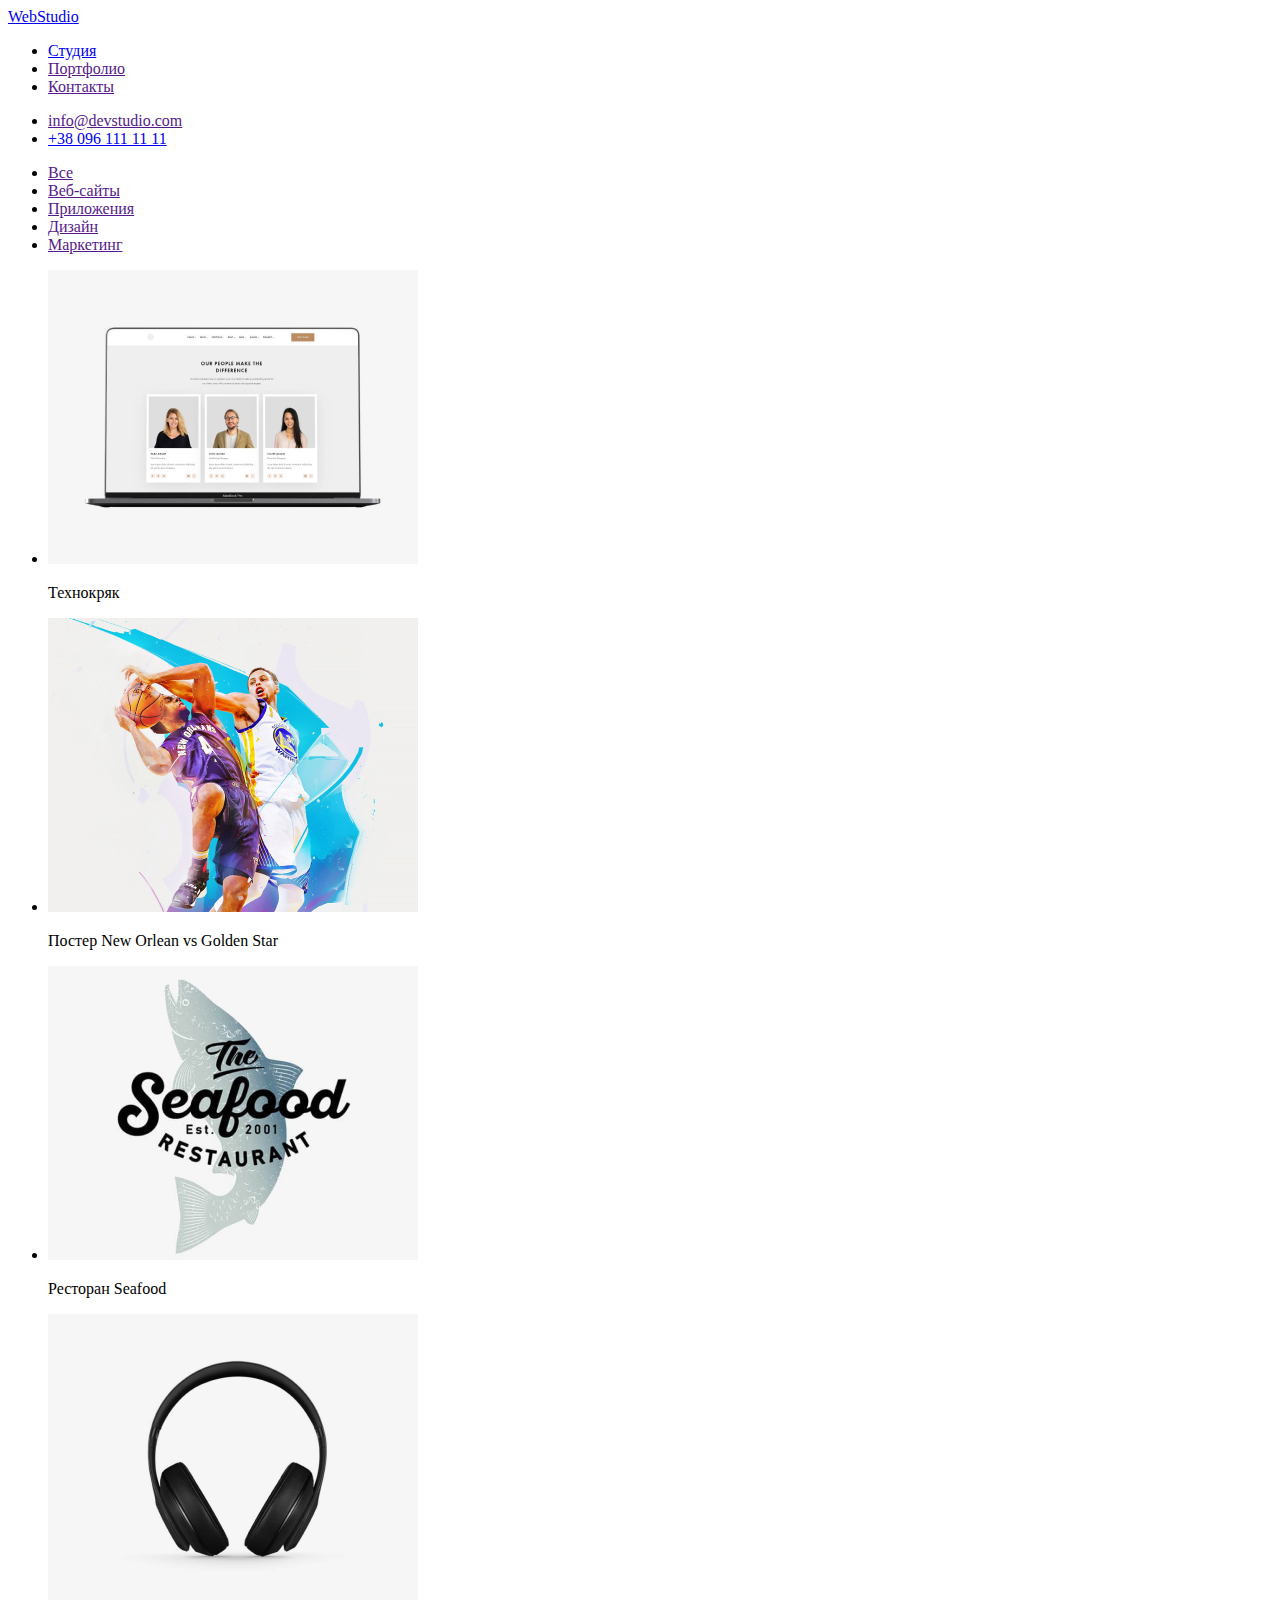
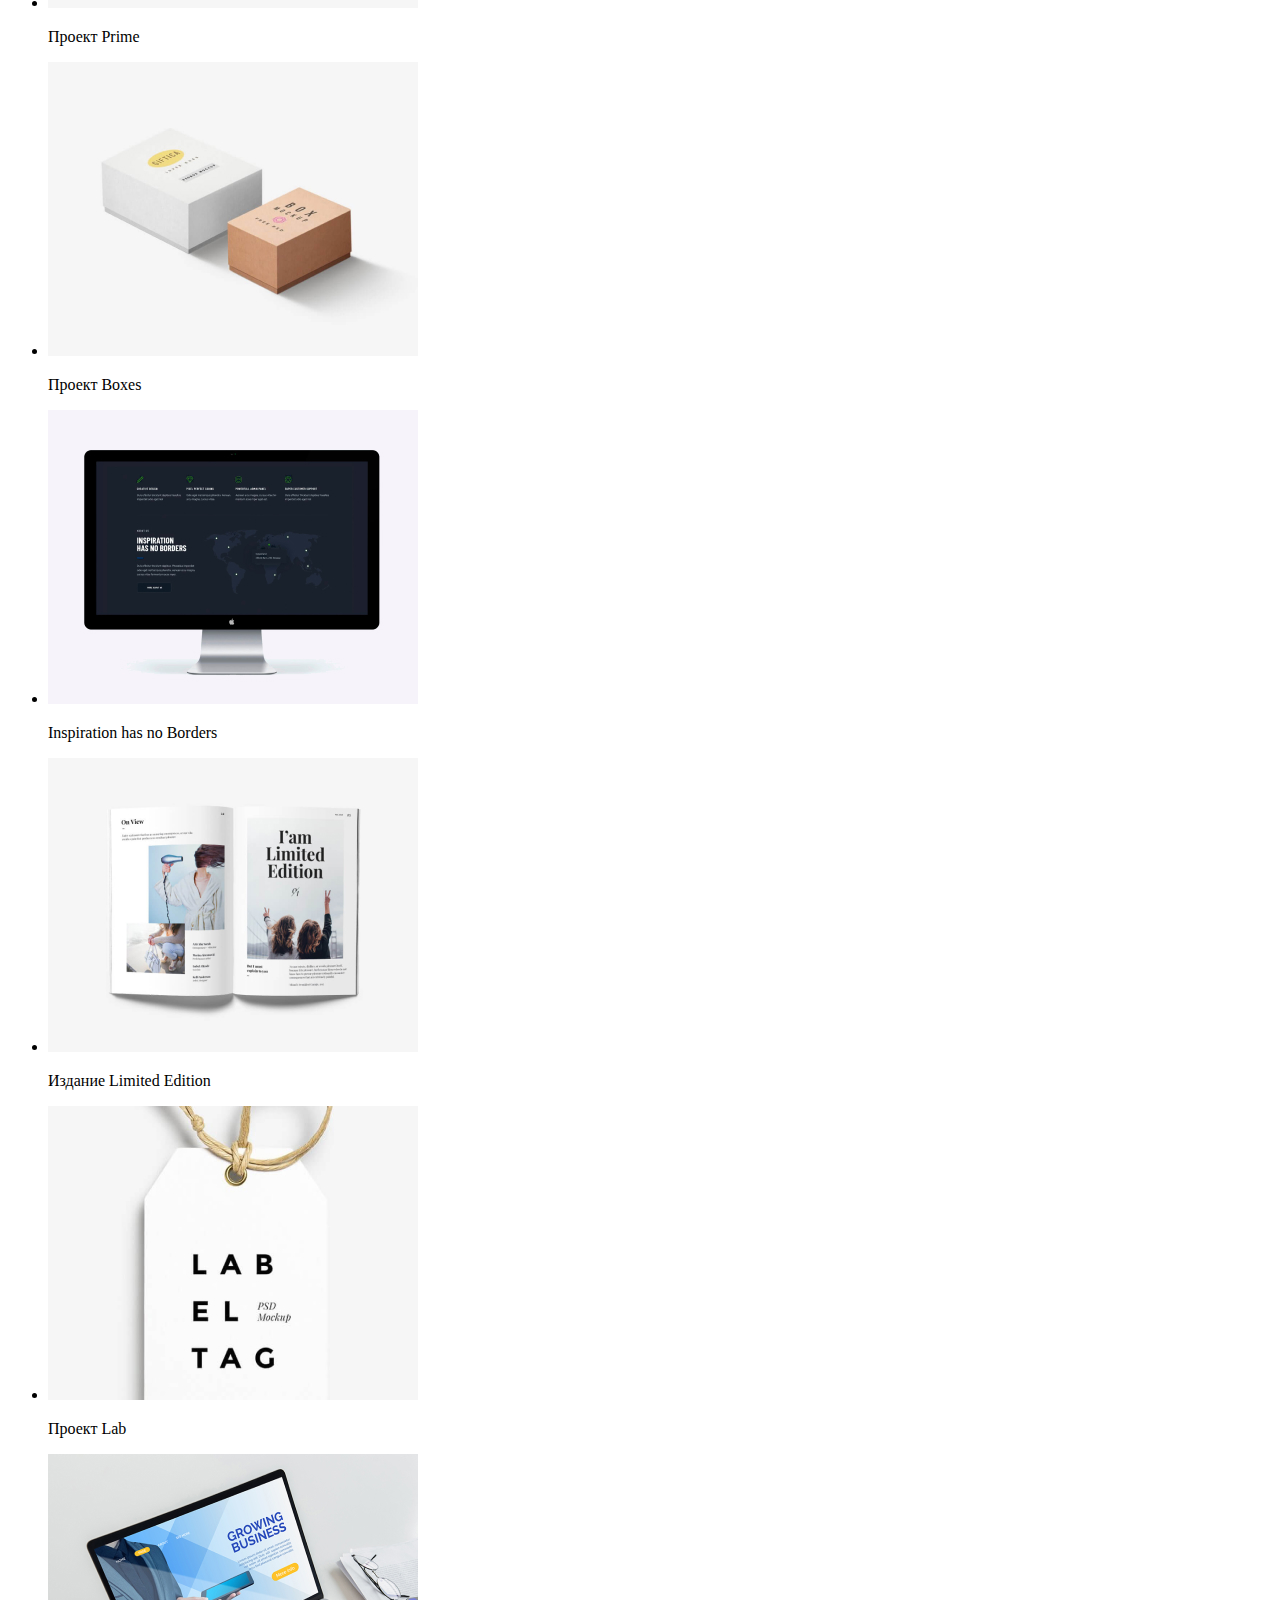
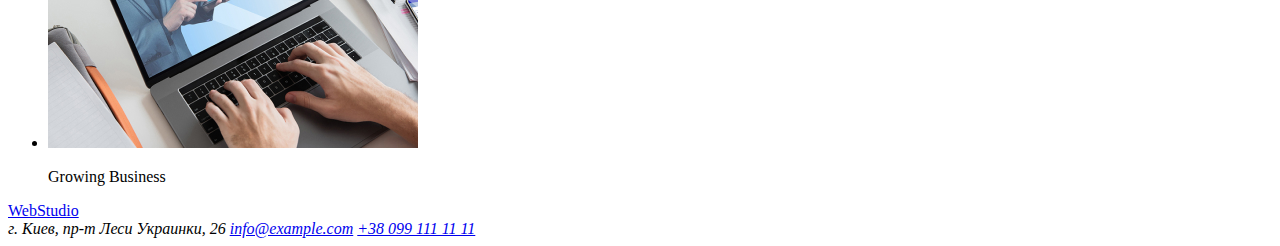
==== portfolio.html @ cbc45841 "1st commit - 2nd hw" ====
<!DOCTYPE html>
<html lang="ru">
  <head>
    <meta charset="UTF-8" />
    <meta name="viewport" content="width=device-width, initial-scale=1.0" />
    <title>Portfolio</title>
    <link rel="stylesheet" href="./css/style.css" />
  </head>
  <body>
    <header>
      <nav>
        <!-- Nav -->
        <a href="/">WebStudio</a>

        <ul>
          <li><a href="./index.html">Студия</a></li>
          <li><a href="">Портфолио</a></li>
          <li><a href="">Контакты</a></li>
        </ul>
      </nav>

      <ul>
        <li>
          <a href="">info@devstudio.com</a>
        </li>
        <li>
          <a href="tel:+38-096-111-11-11">+38 096 111 11 11</a>
        </li>
      </ul>
    </header>

    <!-- Main -->
    <main>
      <ul>
        <li><a href="">Все</a></li>
        <li><a href="">Веб-сайты</a></li>
        <li><a href="">Приложения</a></li>
        <li><a href="">Дизайн</a></li>
        <li><a href="">Маркетинг</a></li>
      </ul>
      <ul>
        <li>
          <img src="./img/Technokryak.jpg" alt="Технокряк" />
          <p>Технокряк</p>
        </li>
        <li>
          <img
            src="./img/NewOrlean.jpg"
            alt=" Постер New Orlean vs Golden Star "
          />
          <p>Постер New Orlean vs Golden Star</p>
        </li>
        <li>
          <img src="./img/Seafood.jpg" alt="Ресторан Seafood" />
          <p>Ресторан Seafood</p>
        </li>
        <li>
          <img src="./img/Prime.jpg" alt="Проект Prime" />
          <p>Проект Prime</p>
        </li>
        <li>
          <img src="./img/Boxes.jpg" alt="Проект Boxes" />
          <p>Проект Boxes</p>
        </li>
        <li>
          <img src="./img/Inspiration.jpg" alt="Inspiration has no Borders" />
          <p>Inspiration has no Borders</p>
        </li>
        <li>
          <img src="./img/LimitedEdition.jpg" alt="Издание Limited Edition" />
          <p>Издание Limited Edition</p>
        </li>
        <li>
          <img src="./img/Lab.jpg" alt="Lab" />
          <p>Проект Lab</p>
        </li>
        <li>
          <img src=".//img/GrowingBusiness.jpg" alt="Growing Business" />
          <p>Growing Business</p>
        </li>
      </ul>
    </main>
    <!-- Footer -->
    <footer>
      <a href="/">WebStudio</a>
      <address>
        г. Киев, пр-т Леси Украинки, 26
        <a href="mailto:info@example.com">info@example.com</a>
        <a href="tel:+38-099-111-11-11">+38 099 111 11 11</a>
      </address>
    </footer>
  </body>
</html>
---- css/style.css ----
body {
  background-color: white;
}
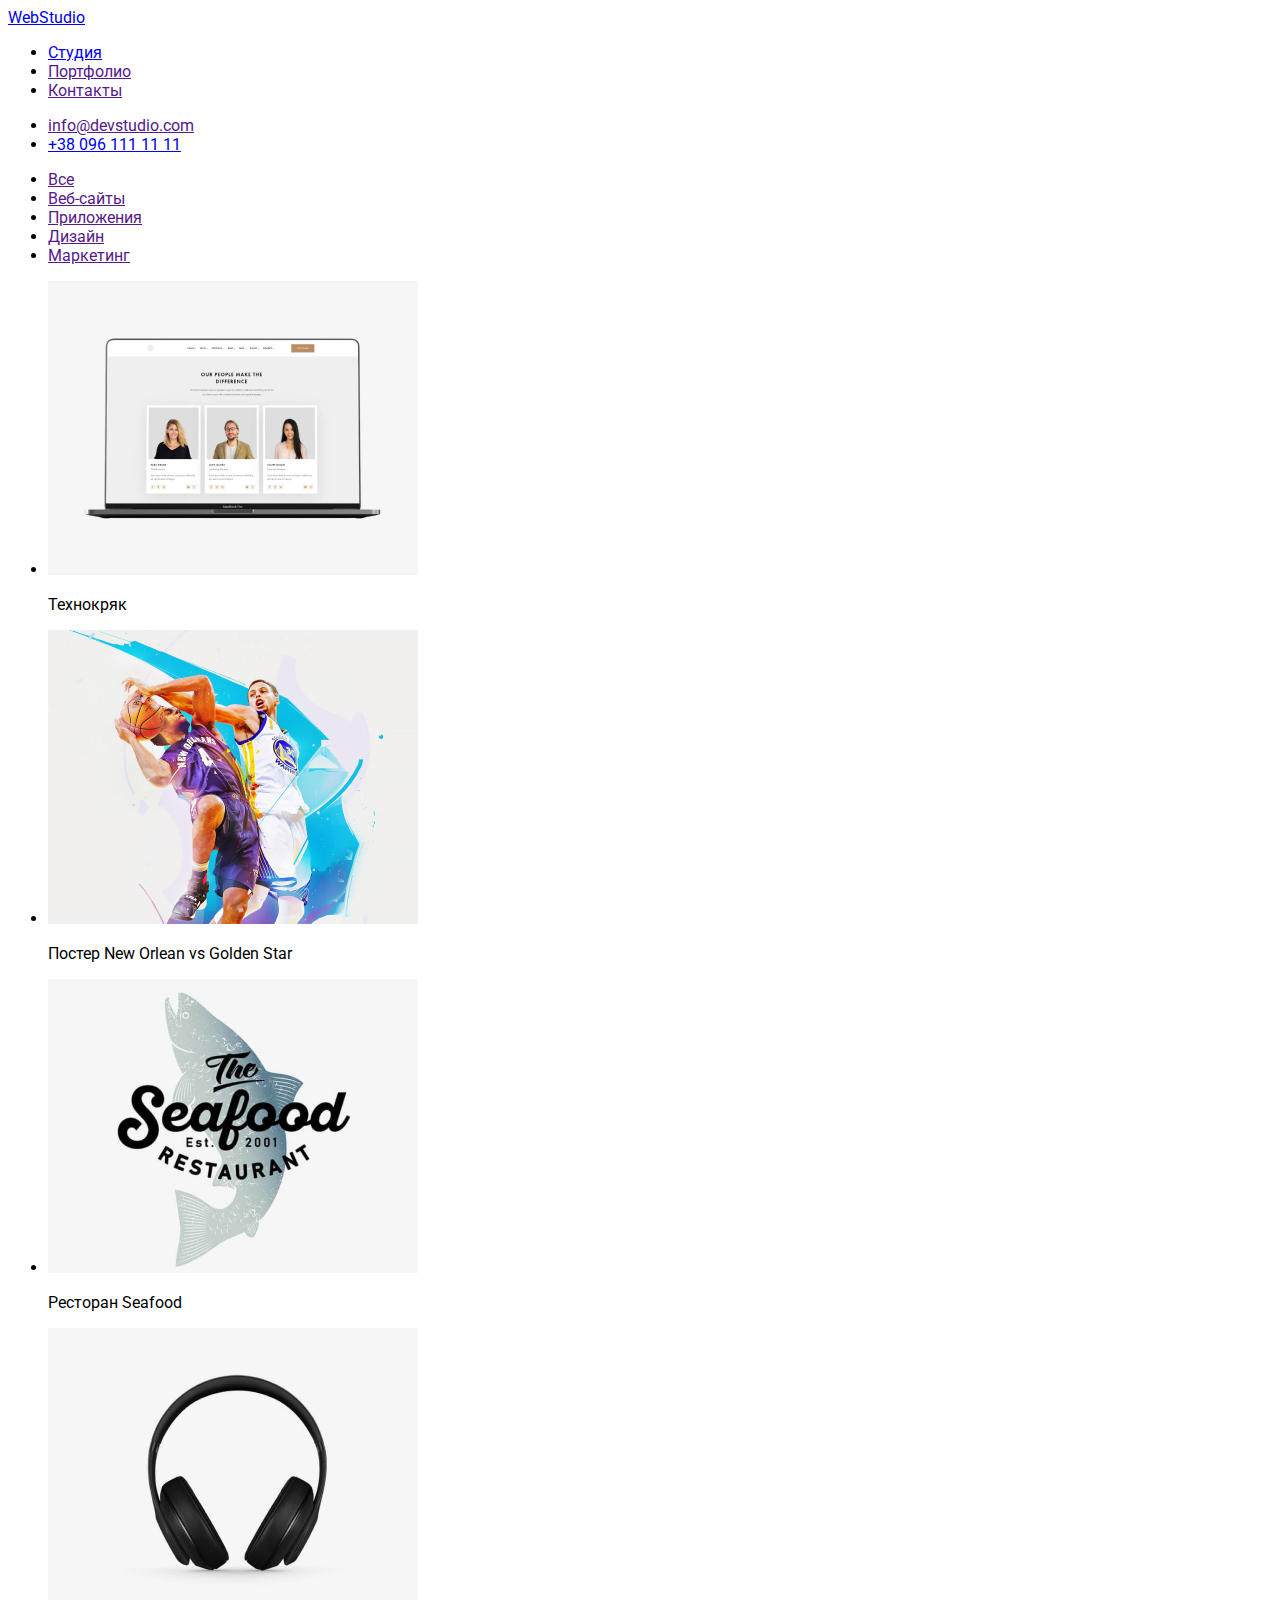
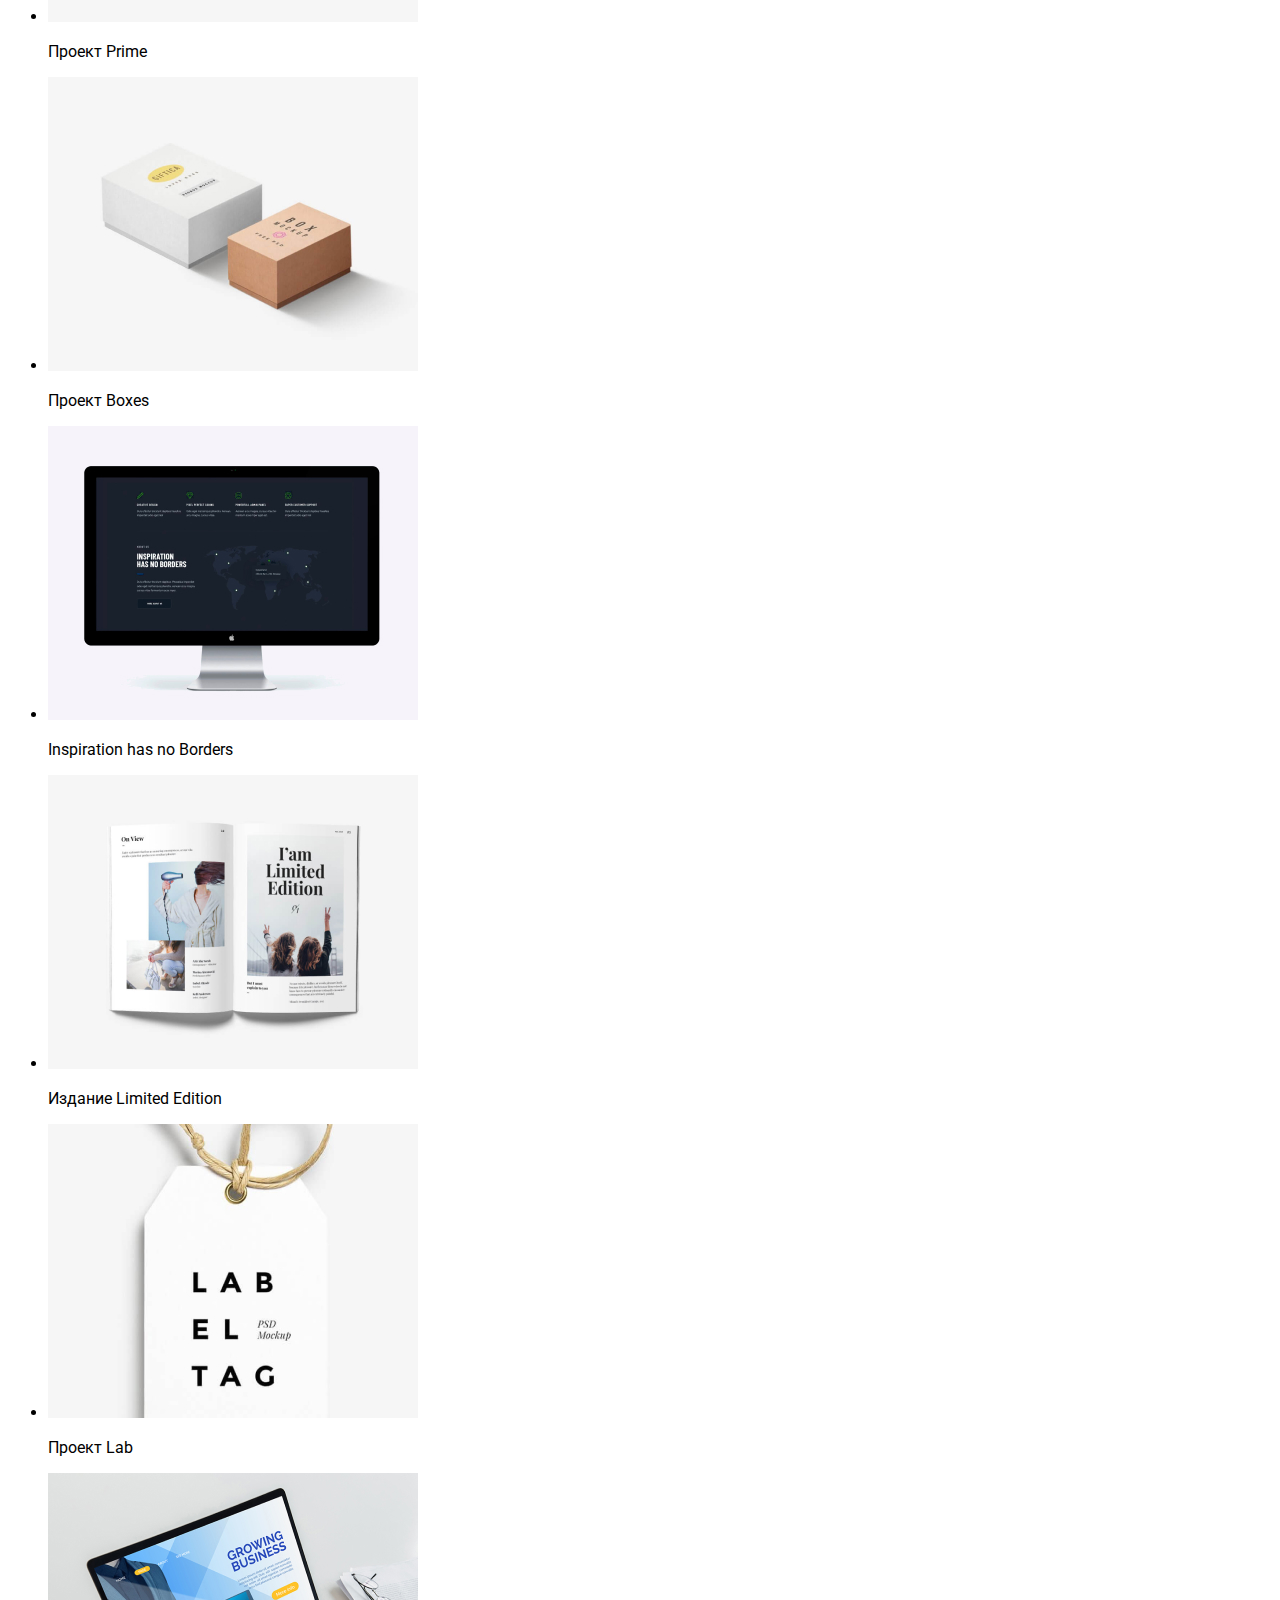
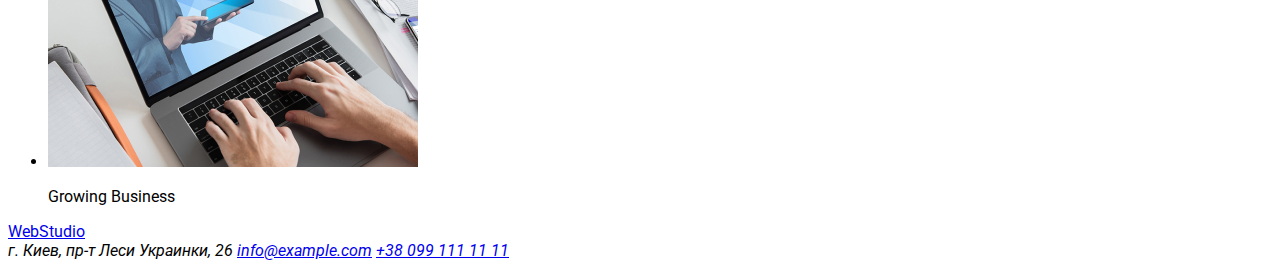
==== commit 5b12c51e: "добавил стили в index.html" ====
--- a/portfolio.html
+++ b/portfolio.html
@@ -5,6 +5,11 @@
     <meta name="viewport" content="width=device-width, initial-scale=1.0" />
     <title>Portfolio</title>
     <link rel="stylesheet" href="./css/style.css" />
+    <link
+      <link
+      href="https://fonts.googleapis.com/css2?family=Raleway:ital,wght@0,400;0,900;1,400&family=Roboto:ital,wght@0,400;0,900;1,900&display=swap"
+      rel="stylesheet"
+    />
   </head>
   <body>
     <header>
--- a/css/style.css
+++ b/css/style.css
@@ -1,3 +1,28 @@
 body {
-  background-color: white;
+  font-family: "Roboto", sans-serif;
 }
+.logo {
+  font-family: Raleway;
+  font-style: normal;
+  font-weight: bold;
+  color: black;
+}
+.logoblue {
+  color: blue;
+}
+h1 {
+  color: white;
+}
+.header {
+  font-weight: 500;
+  line-height: 1;
+  letter-spacing: 0, 02em;
+}
+.list_navigation {
+  display: block;
+  margin-block-start: 1em;
+  margin-block-end: 1em;
+  margin-inline-start: 0px;
+  margin-inline-end: 0px;
+  padding-inline-start: 40px;
+}
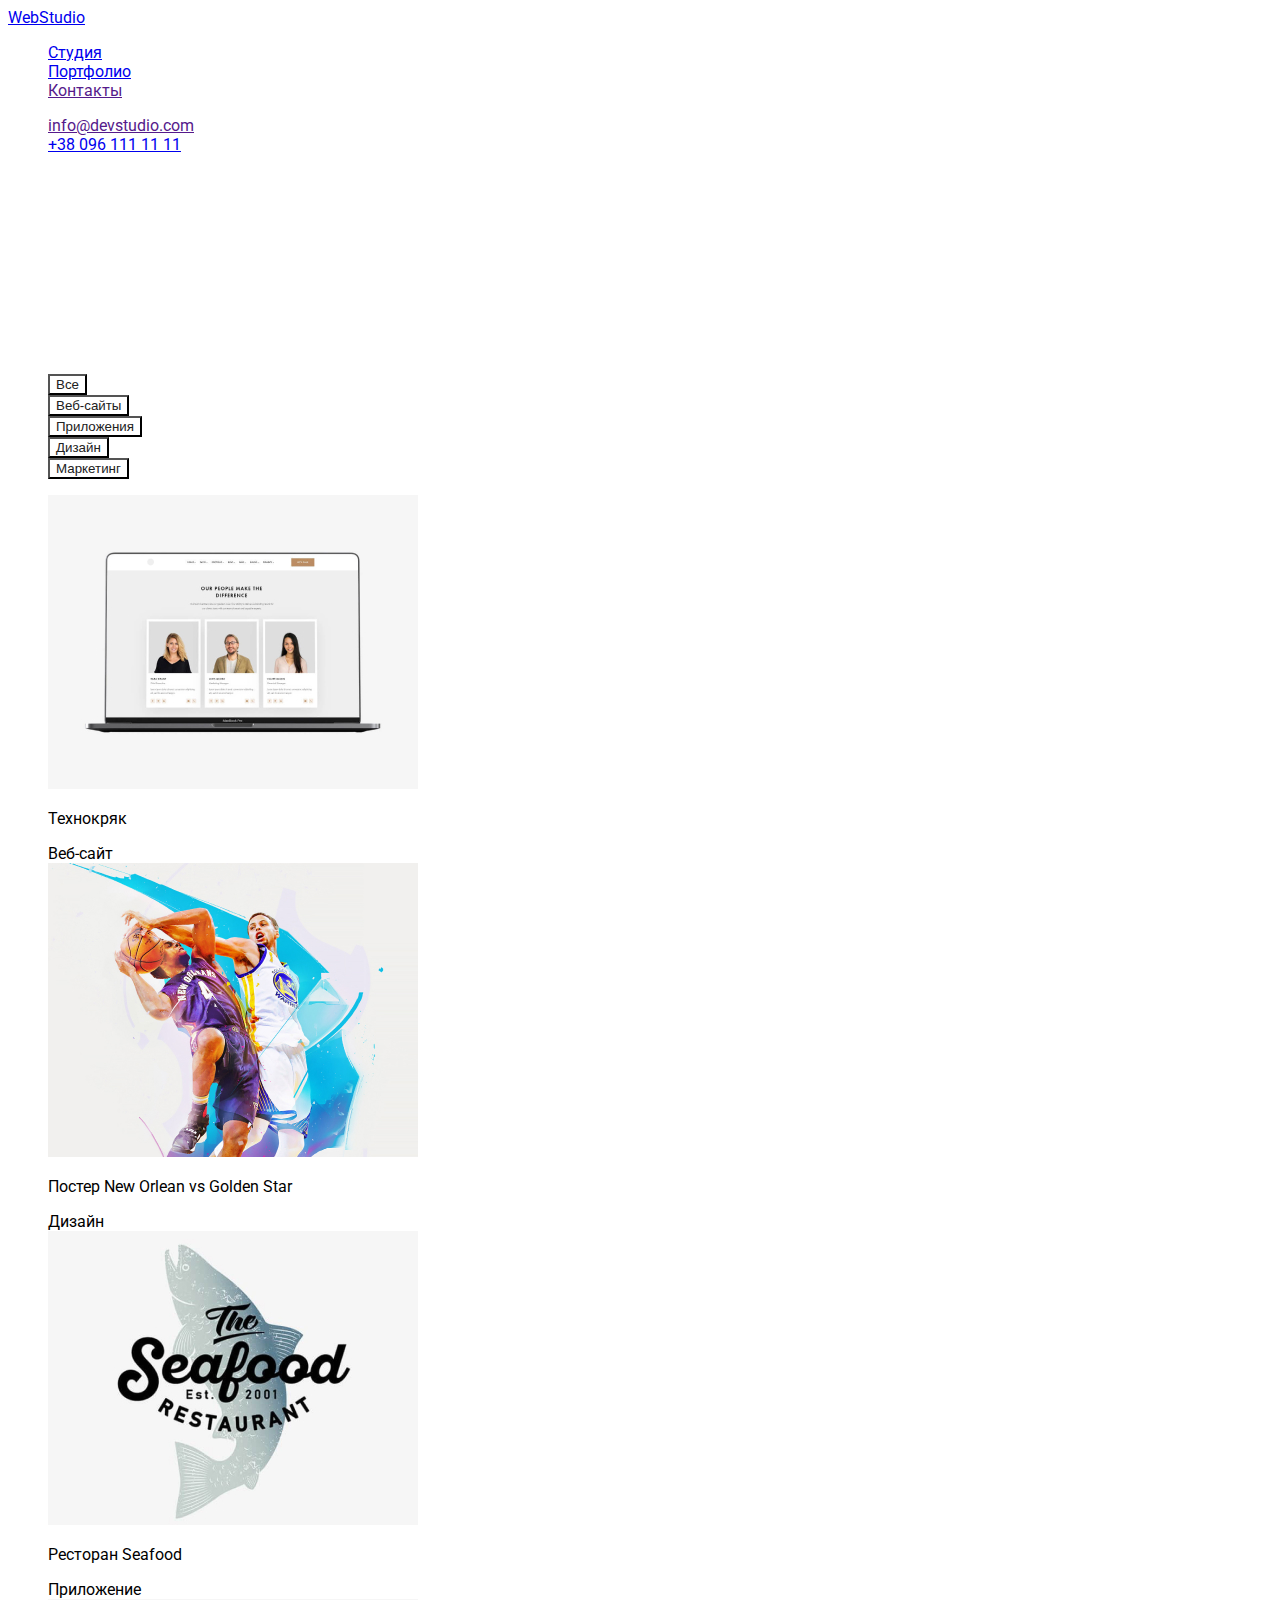
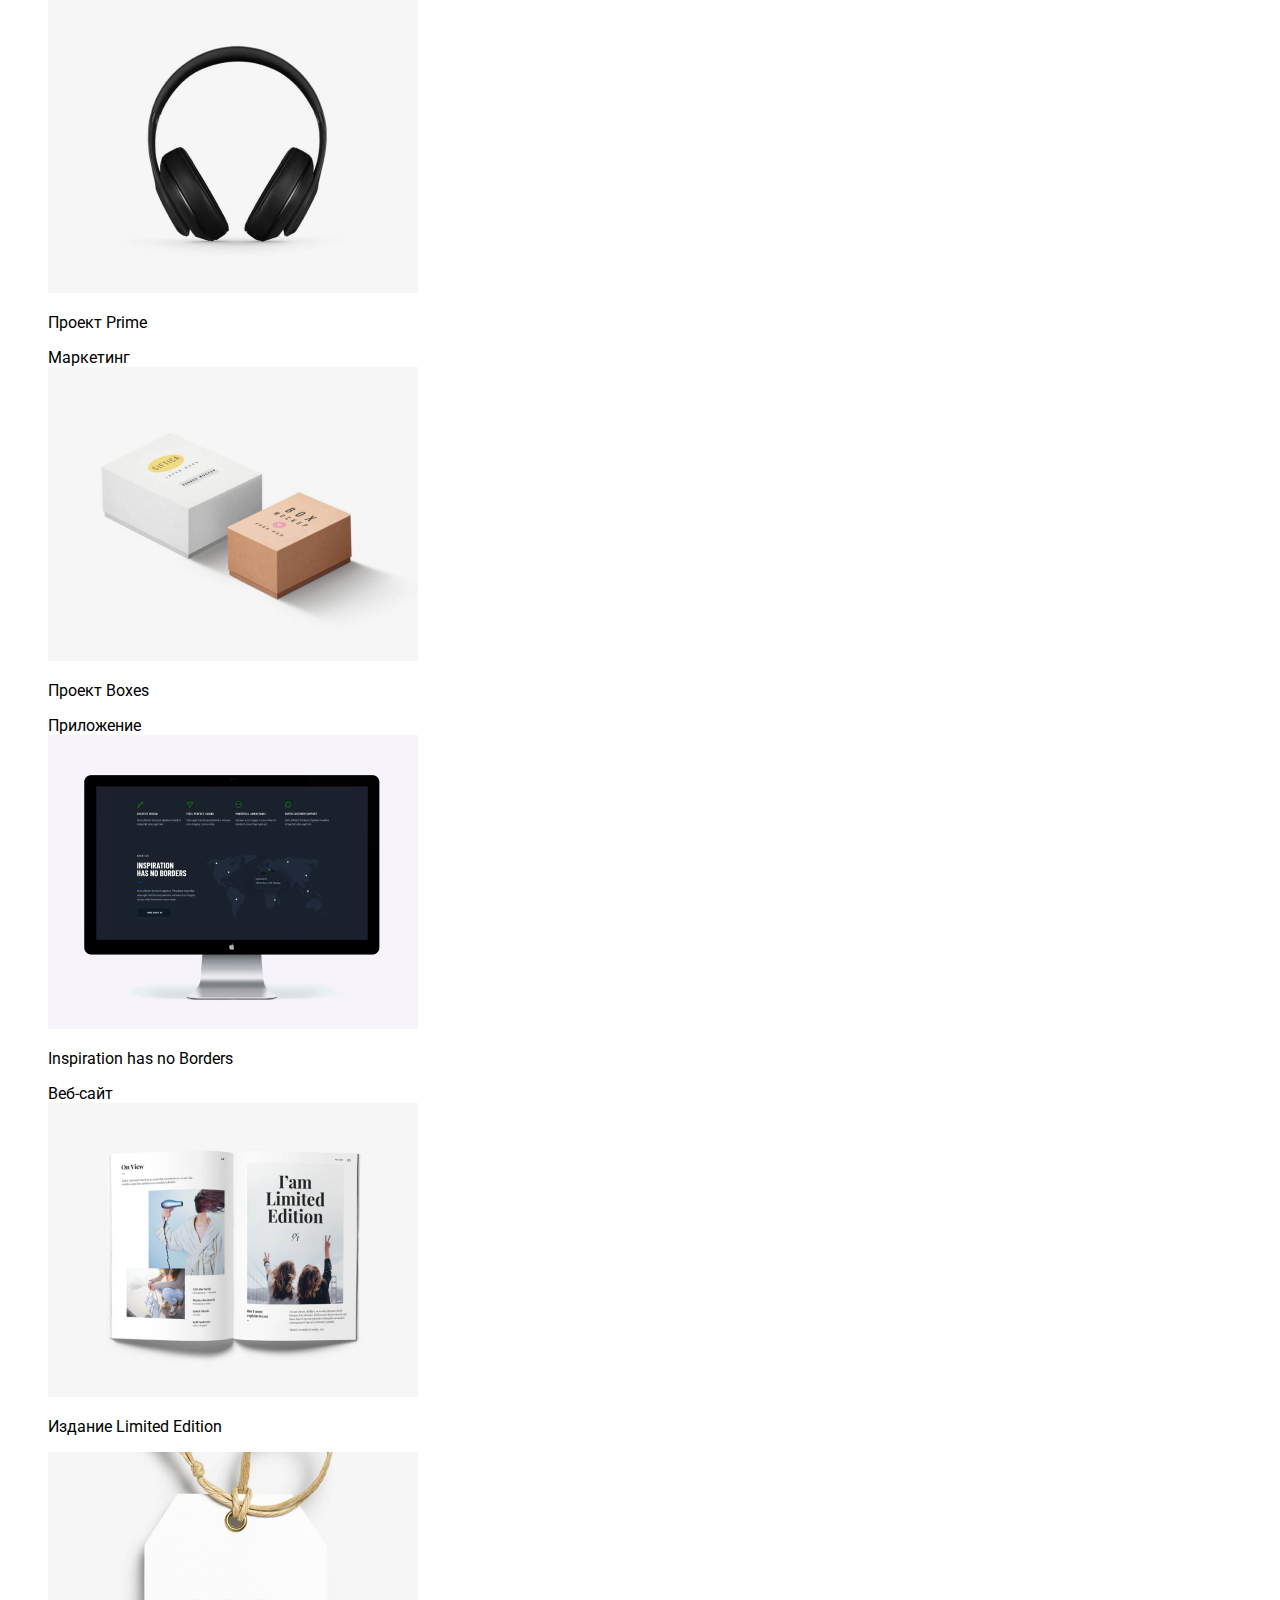
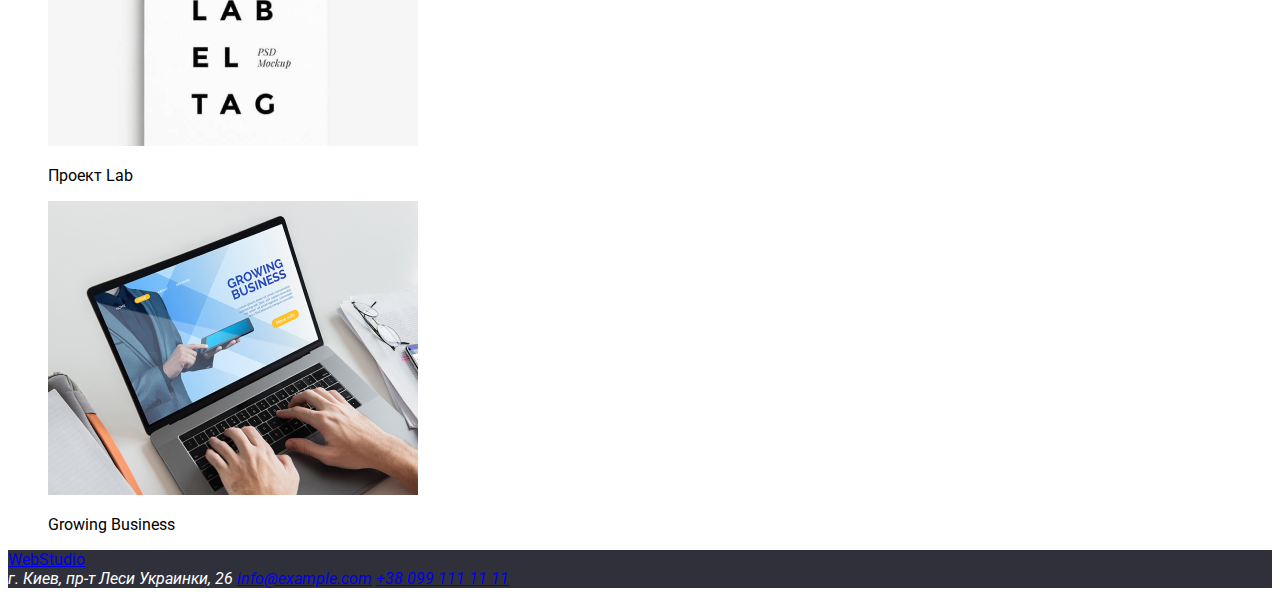
==== commit 865a32df: "comm125" ====
--- a/portfolio.html
+++ b/portfolio.html
@@ -6,20 +6,19 @@
     <title>Portfolio</title>
     <link rel="stylesheet" href="./css/style.css" />
     <link
-      <link
       href="https://fonts.googleapis.com/css2?family=Raleway:ital,wght@0,400;0,900;1,400&family=Roboto:ital,wght@0,400;0,900;1,900&display=swap"
       rel="stylesheet"
     />
   </head>
   <body>
-    <header>
-      <nav>
+    <header class="head-port">
+      <nav class="nav-portfolio">
         <!-- Nav -->
         <a href="/">WebStudio</a>
 
         <ul>
           <li><a href="./index.html">Студия</a></li>
-          <li><a href="">Портфолио</a></li>
+          <li><a href="./portfolio.html">Портфолио</a></li>
           <li><a href="">Контакты</a></li>
         </ul>
       </nav>
@@ -35,18 +34,31 @@
     </header>
 
     <!-- Main -->
-    <main>
-      <ul>
-        <li><a href="">Все</a></li>
-        <li><a href="">Веб-сайты</a></li>
-        <li><a href="">Приложения</a></li>
-        <li><a href="">Дизайн</a></li>
-        <li><a href="">Маркетинг</a></li>
-      </ul>
+    <main class="backgr-port">
+      <div>
+        <ul>
+          <li>
+            <a href=""><button class="button-port">Все</button></a>
+          </li>
+          <li>
+            <a href=""><button class="button-port">Веб-сайты</button></a>
+          </li>
+          <li>
+            <a href=""><button class="button-port">Приложения</button></a>
+          </li>
+          <li>
+            <a href=""><button class="button-port">Дизайн</button></a>
+          </li>
+          <li>
+            <a href=""><button class="button-port">Маркетинг</button></a>
+          </li>
+        </ul>
+      </div>
       <ul>
         <li>
-          <img src="./img/Technokryak.jpg" alt="Технокряк" />
+          <img src="./img/Technokryak.jpg" alt="Технокрякh4" />
           <p>Технокряк</p>
+          Веб-сайт
         </li>
         <li>
           <img
@@ -54,22 +66,27 @@
             alt=" Постер New Orlean vs Golden Star "
           />
           <p>Постер New Orlean vs Golden Star</p>
+          Дизайн
         </li>
         <li>
           <img src="./img/Seafood.jpg" alt="Ресторан Seafood" />
           <p>Ресторан Seafood</p>
+          Приложение
         </li>
         <li>
           <img src="./img/Prime.jpg" alt="Проект Prime" />
           <p>Проект Prime</p>
+          Маркетинг
         </li>
         <li>
           <img src="./img/Boxes.jpg" alt="Проект Boxes" />
           <p>Проект Boxes</p>
+          Приложение
         </li>
         <li>
           <img src="./img/Inspiration.jpg" alt="Inspiration has no Borders" />
           <p>Inspiration has no Borders</p>
+          Веб-сайт
         </li>
         <li>
           <img src="./img/LimitedEdition.jpg" alt="Издание Limited Edition" />
@@ -86,9 +103,9 @@
       </ul>
     </main>
     <!-- Footer -->
-    <footer>
+    <footer class="footer-port">
       <a href="/">WebStudio</a>
-      <address>
+      <address class="white1">
         г. Киев, пр-т Леси Украинки, 26
         <a href="mailto:info@example.com">info@example.com</a>
         <a href="tel:+38-099-111-11-11">+38 099 111 11 11</a>
--- a/css/style.css
+++ b/css/style.css
@@ -1,28 +1,165 @@
+:root {
+  --blue: #2196f3;
+  --hero_color: #2f303a;
+  --primary_gray: #757575;
+  --button_text: #ffffff;
+  --title_color: #212121;
+  --color_rgba: rgba(255, 255, 255, 0.6);
+  --pink: #f5f4fa;
+}
+
 body {
-  font-family: "Roboto", sans-serif;
+  font-family: Roboto, sans-serif;
+  background-color: var(--button_text);
 }
+/* убрал маркир список */
+.list {
+  list-style: none;
+  text-decoration: none;
+}
+/* Убирает подчеркивание в ссылках */
+.site-nav {
+  text-decoration: none;
+  list-style: none;
+}
+/* Логотип */
 .logo {
-  font-family: Raleway;
-  font-style: normal;
-  font-weight: bold;
-  color: black;
+  color: var(--title_color);
+  font-family: raleway, cursive;
 }
+
 .logoblue {
-  color: blue;
+  color: var(--blue);
+}
+
+.link .current {
+  color: var(--blue);
+}
+.site-nav:hover:focus {
+  color: var(--blue);
+}
+.site-nav {
+  color: var(--title_color);
+}
+.site-nav:active {
+  color: var(--primary_gray);
+}
+.button:active {
+  color: var(--title_color);
+}
+.hero {
+  background-color: var(--hero_color);
+  color: var(--button_text);
 }
 h1 {
-  color: white;
+  font-weight: 900;
+  font-size: 44px;
+  line-height: 60px;
+  /* or 136% */
+
+  text-align: center;
+  letter-spacing: 0.02em;
+  text-transform: uppercase;
 }
-.header {
+/* оформи кнопку плять */
+.button_text {
+  background-color: var(--blue);
+  color: var(--button_text);
+  font-weight: 700;
+  font-size: 16px;
+  line-height: 1.88;
+  align-items: center;
+  font-family: inherit;
+}
+.link-text {
+  color: var(--title_color);
+  font-weight: 700;
+  font-size: 14px;
+  line-height: 1.14;
+  letter-spacing: 0.03em;
+  text-transform: uppercase;
+}
+.text {
+  font-weight: 400;
+  font-size: 14px;
+  line-height: 1.71;
+  letter-spacing: 0.03em;
+  color: var(--primary_gray);
+}
+.section {
+  font-weight: 700;
+  font-size: 36px;
+  line-height: 1.17;
+  text-align: center;
+  letter-spacing: 0.03em;
+
+  color: var(--title_color);
+}
+.text-name {
   font-weight: 500;
-  line-height: 1;
-  letter-spacing: 0, 02em;
+  font-size: 16px;
+  line-height: 1.19;
+  letter-spacing: 0.03em;
+  color: var(--title_color);
 }
-.list_navigation {
-  display: block;
-  margin-block-start: 1em;
-  margin-block-end: 1em;
-  margin-inline-start: 0px;
-  margin-inline-end: 0px;
-  padding-inline-start: 40px;
+.dev {
+  font-weight: 400;
+  font-size: 16px;
+  line-height: 1.9;
+  letter-spacing: 0.03em;
+  color: var(--primary_gray);
 }
+.footer {
+  background-color: var(--hero_color);
+}
+.white {
+  color: var(--button_text);
+}
+.link-var {
+  color: var(--color_rgba);
+}
+.pink {
+  background-color: var(--pink);
+}
+.studio {
+  color: var(--button_text);
+}
+
+/* хеадер портфолио */
+.head-port {
+  width: 300px;
+  height: 350px;
+  left: 215px;
+  top: 174px;
+}
+/* Адрес */
+.white1 {
+  color: var(--button_text);
+}
+/* фон майн */
+.backgr-port {
+  background: var(--button_text);
+}
+.footer-port {
+  background-color: var(--hero_color);
+  color: #ffffff;
+  text-decoration: none;
+}
+/* стили кнопок */
+.button-port:hover,
+.button-port:focus {
+  background-color: var(--blue);
+  color: var(--button_text);
+}
+.button:active {
+  font-size: 1.63;
+  line-height: 26px;
+  letter-spacing: 0.03em;
+}
+.button-port {
+  background-color: var(--button_text);
+  color: var(--title_color);
+}
+ul {
+  list-style: none;
+}
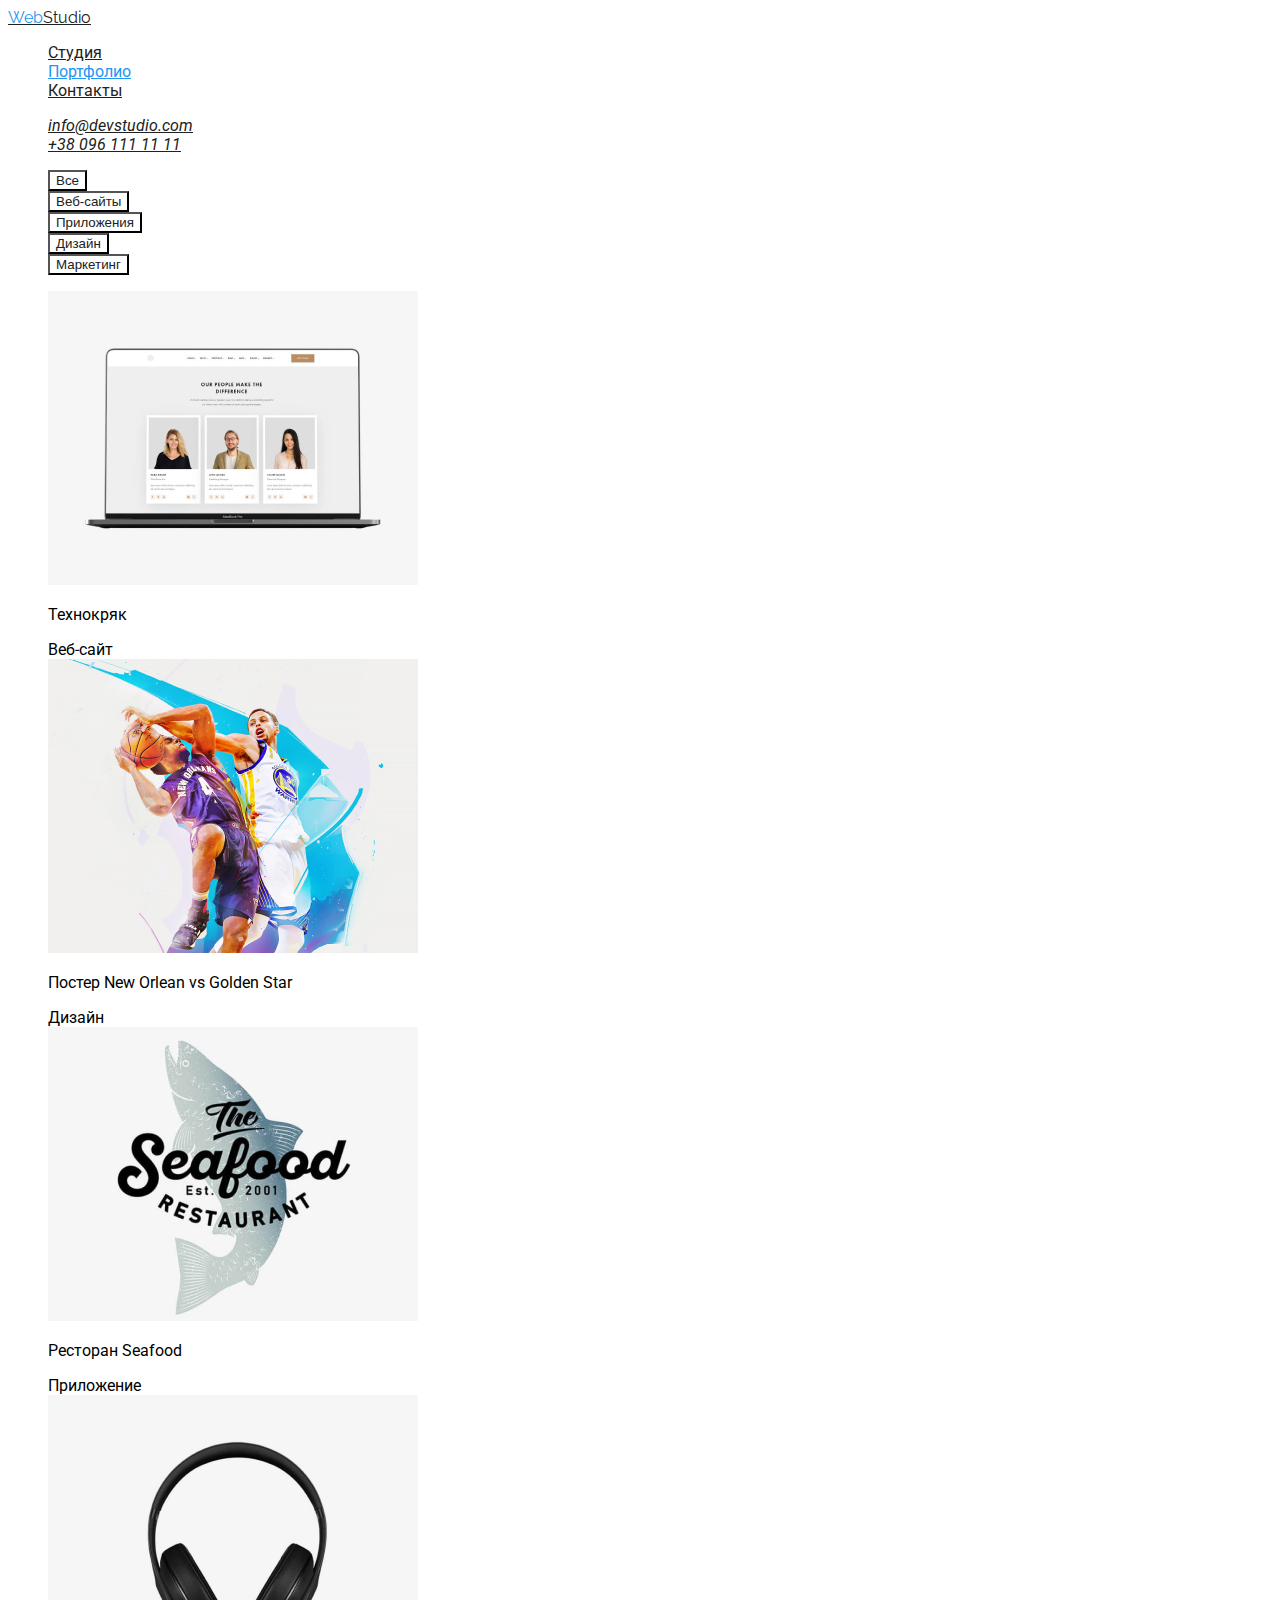
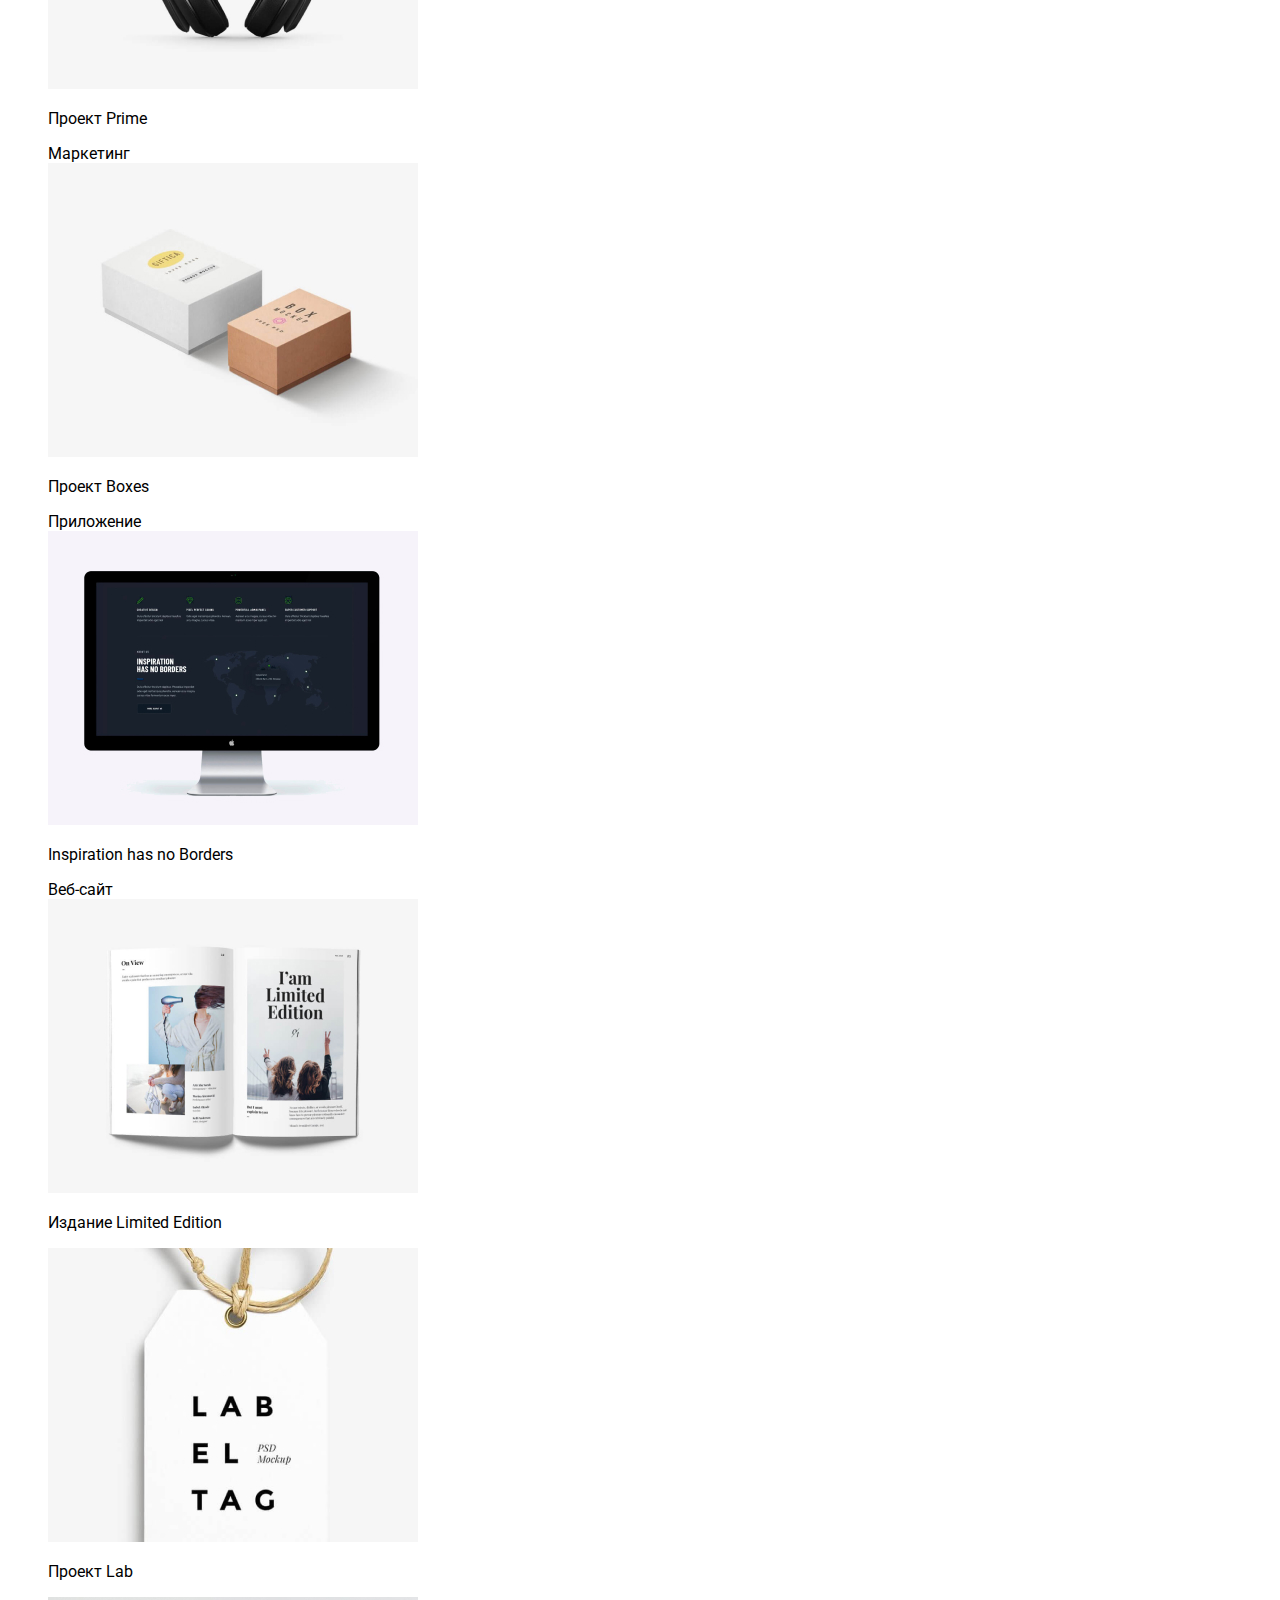
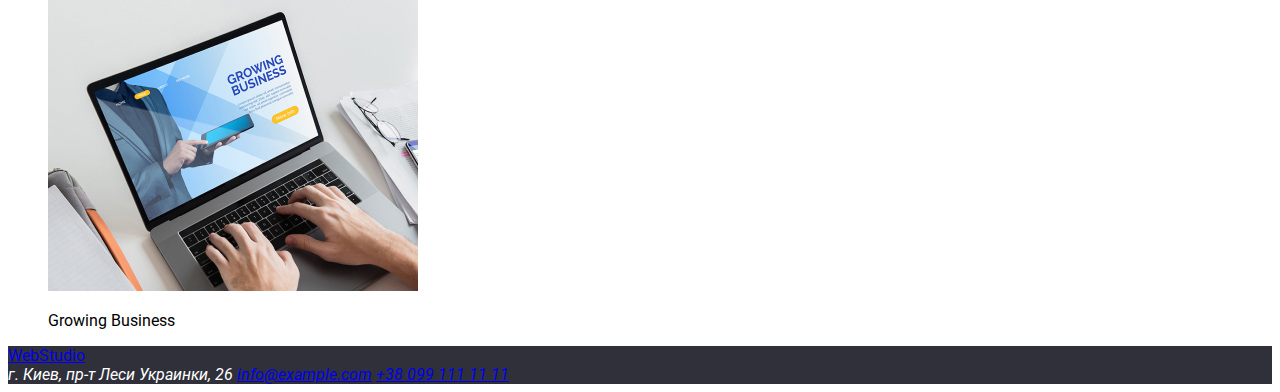
==== commit e070a2c3: "comm css" ====
--- a/portfolio.html
+++ b/portfolio.html
@@ -11,26 +11,39 @@
     />
   </head>
   <body>
-    <header class="head-port">
-      <nav class="nav-portfolio">
-        <!-- Nav -->
-        <a href="/">WebStudio</a>
+    <header>
+      <!-- навигация -->
+      <nav class="nav">
+        <a href="./index.html" class="logo link">
+          <span class="logoblue">Web</span>Studio</a
+        >
+        <ul class="site-nav">
+          <!-- в ul -class site nav -->
+          <li>
+            <a class="link" href="./index.html">Студия</a>
+          </li>
+          <li>
+            <a class="link-current" href="./portfolio.html">Портфолио</a>
+          </li>
+          <li>
+            <a class="link" href="">Контакты</a>
+          </li>
+        </ul>
 
-        <ul>
-          <li><a href="./index.html">Студия</a></li>
-          <li><a href="./portfolio.html">Портфолио</a></li>
-          <li><a href="">Контакты</a></li>
+        <!-- тут ставить селектор class="logo" -->
+      </nav>
+      <address class="address">
+        <ul class="list">
+          <li>
+            <a class="link" href="mailto:info@devstudio.com"
+              >info@devstudio.com</a
+            >
+          </li>
+          <li>
+            <a class="link" href="tel:+38-096-111-11-11">+38 096 111 11 11</a>
+          </li>
         </ul>
-      </nav>
-
-      <ul>
-        <li>
-          <a href="">info@devstudio.com</a>
-        </li>
-        <li>
-          <a href="tel:+38-096-111-11-11">+38 096 111 11 11</a>
-        </li>
-      </ul>
+      </address>
     </header>
 
     <!-- Main -->
--- a/css/style.css
+++ b/css/style.css
@@ -22,28 +22,42 @@
   text-decoration: none;
   list-style: none;
 }
+.link-current {
+  color: var(--blue);
+}
 /* Логотип */
 .logo {
   color: var(--title_color);
   font-family: raleway, cursive;
 }
-
-.logoblue {
+.logo .link {
+  font-family: Raleway;
+  font-weight: 700;
+  font-size: 26px;
+  line-height: 1.19;
+  letter-spacing: 0.03em;
+}
+.logo .logoblue {
   color: var(--blue);
 }
 
-.link .current {
+.link .site-nav {
+  color: var(--blue);
+  font-weight: 500;
+  font-size: 14px;
+  line-height: 1.15;
+  letter-spacing: 0.02em;
+  text-decoration: none;
+}
+
+.link {
+  color: var(--title_color);
+}
+.site-nav .link:hover,
+.site-nav .link:focus {
   color: var(--blue);
 }
-.site-nav:hover:focus {
-  color: var(--blue);
-}
-.site-nav {
-  color: var(--title_color);
-}
-.site-nav:active {
-  color: var(--primary_gray);
-}
+
 .button:active {
   color: var(--title_color);
 }
@@ -163,3 +177,6 @@
 ul {
   list-style: none;
 }
+.nav {
+  text-decoration: none;
+}
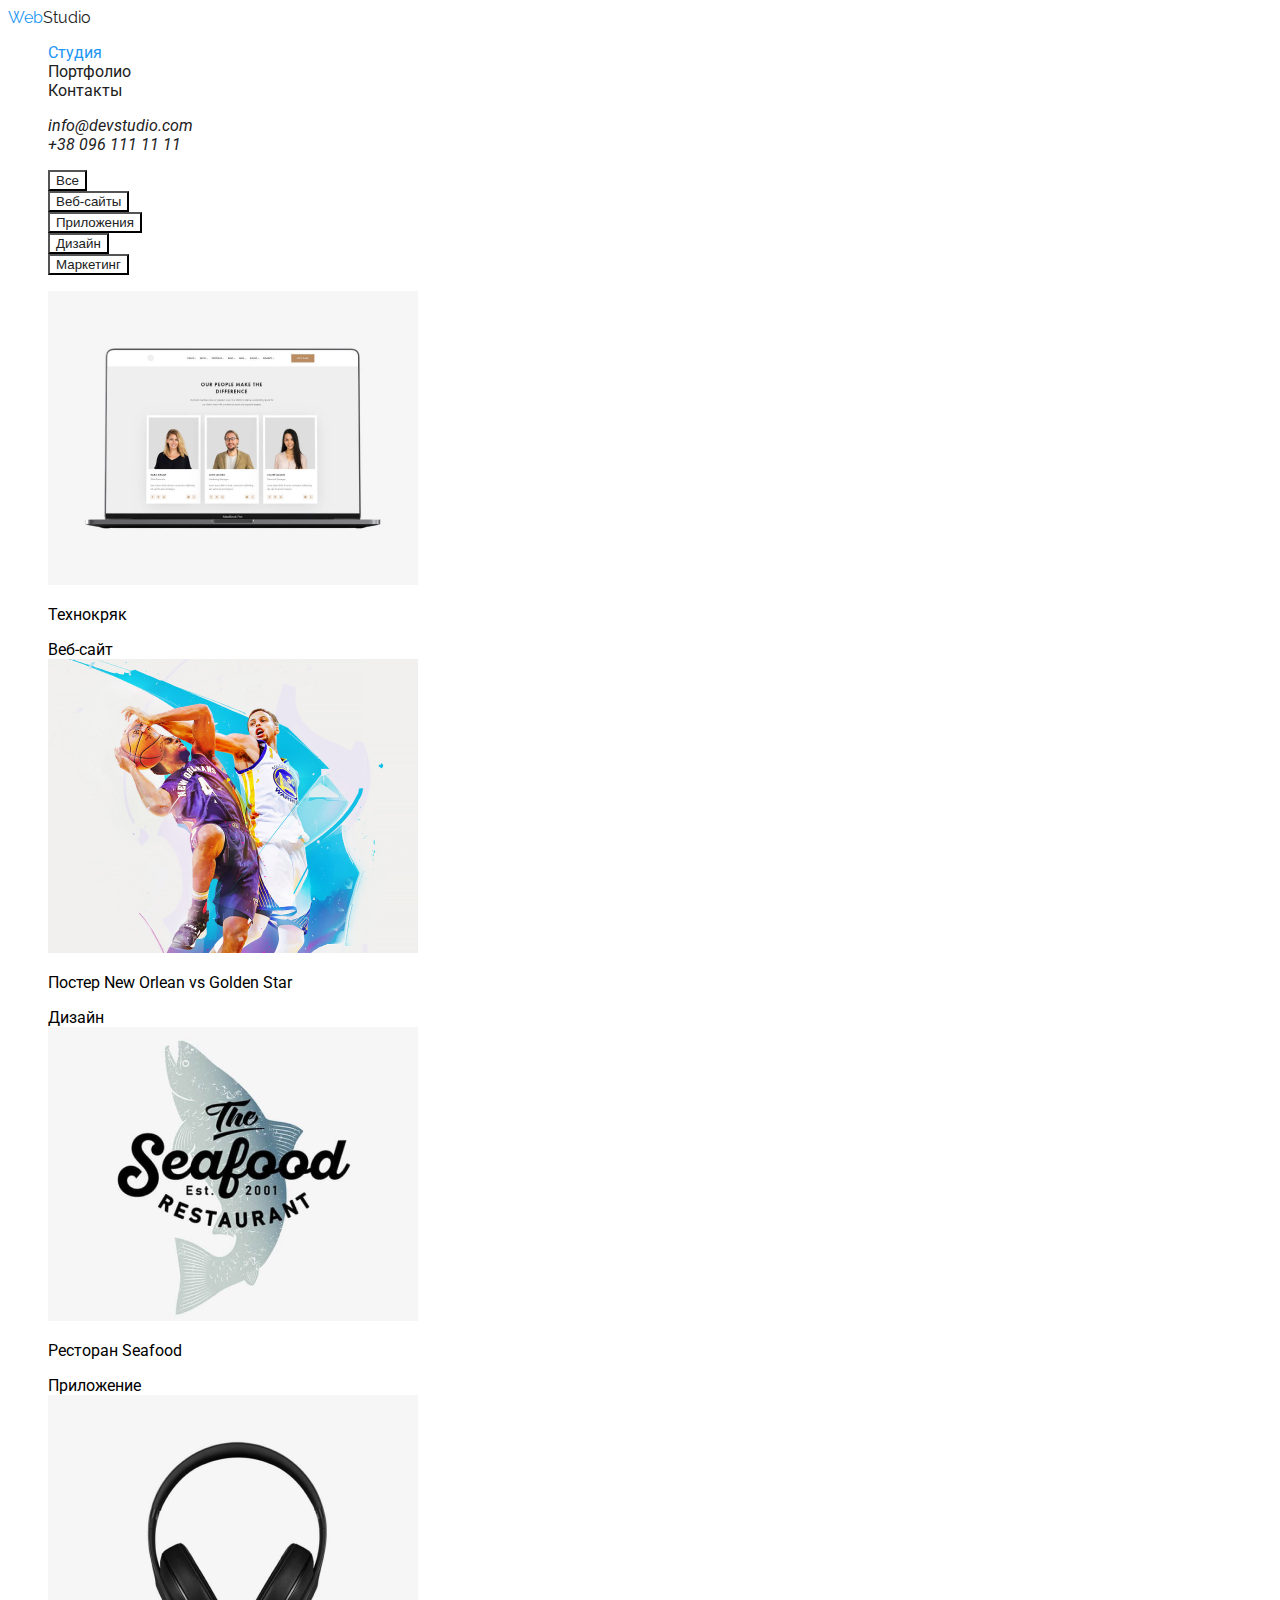
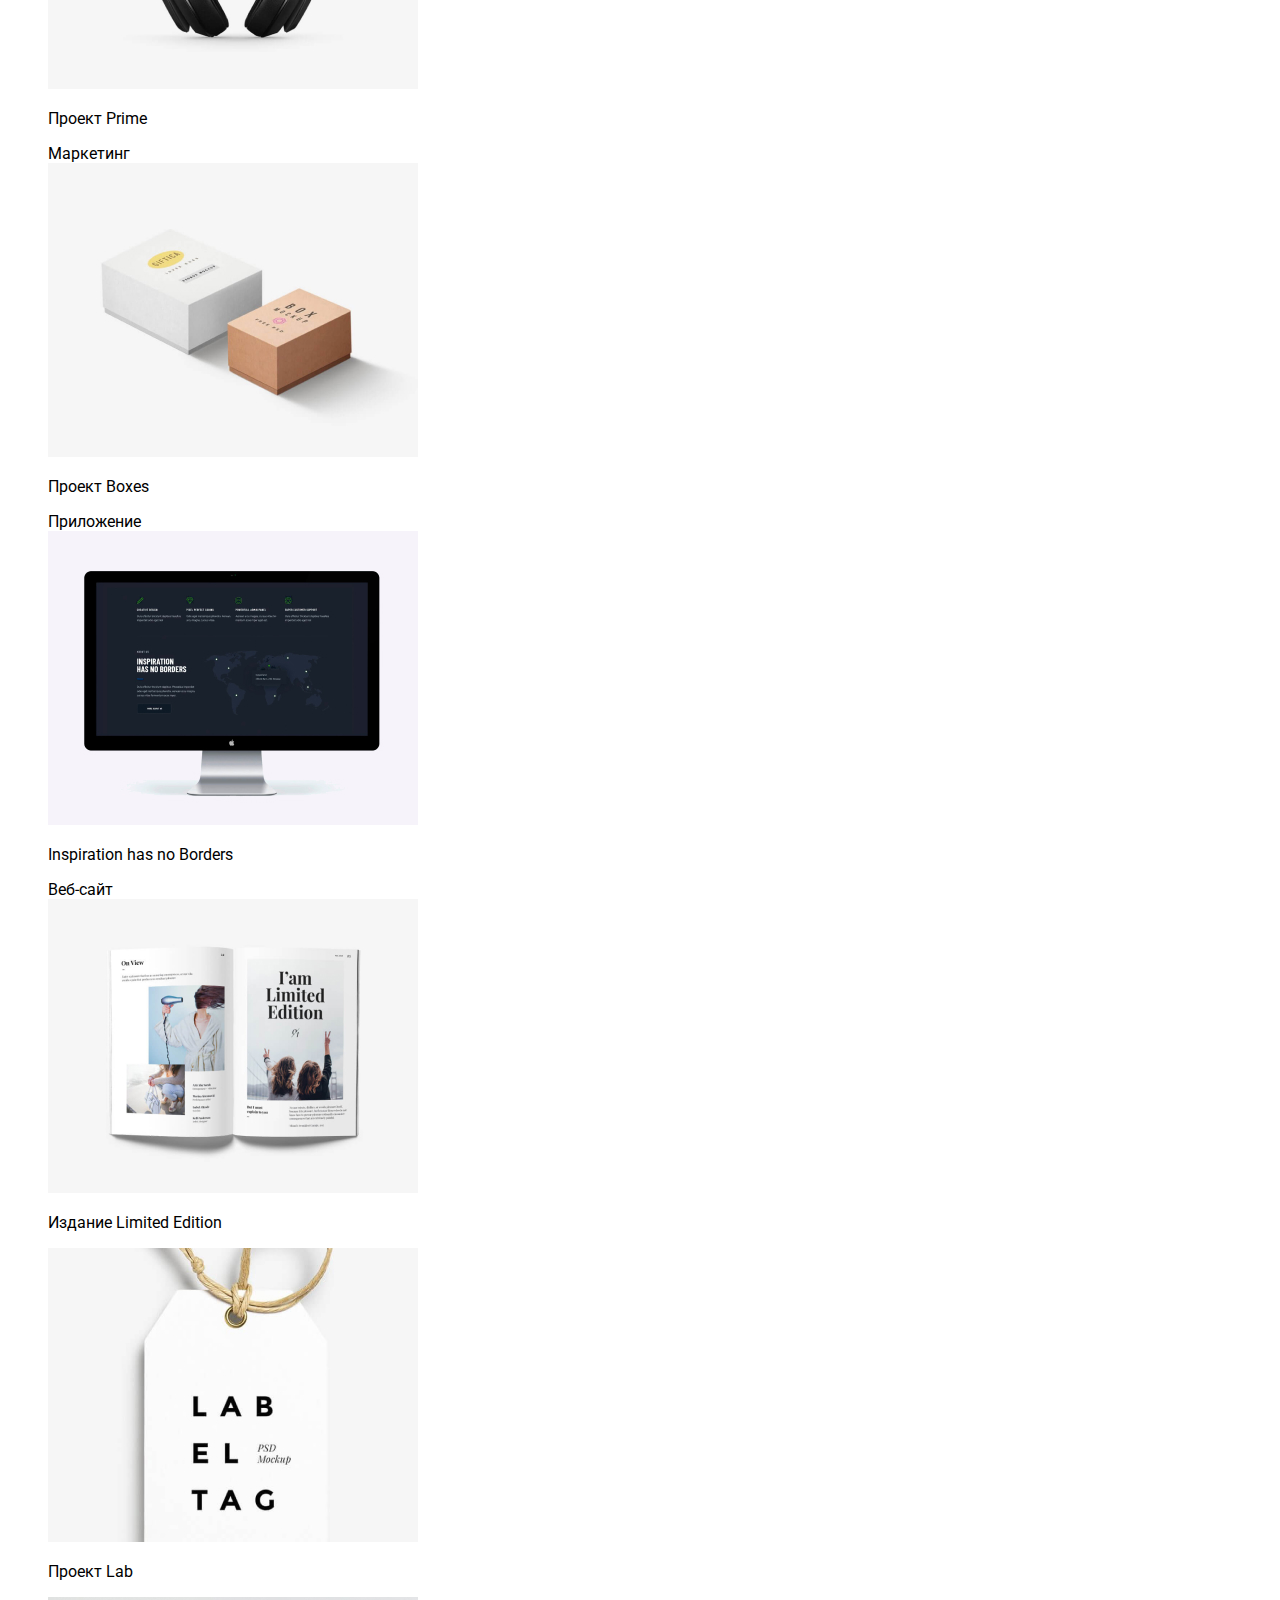
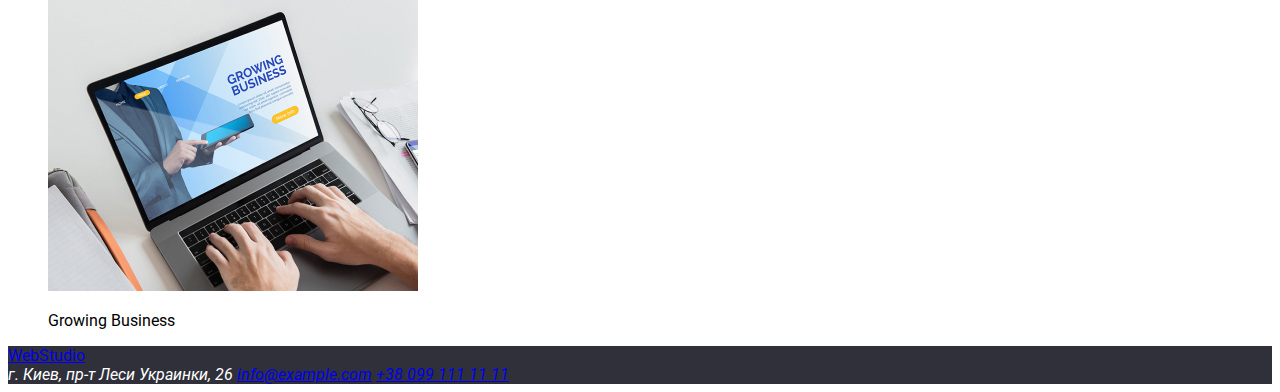
==== commit 8096961a: "11111" ====
--- a/portfolio.html
+++ b/portfolio.html
@@ -20,10 +20,10 @@
         <ul class="site-nav">
           <!-- в ul -class site nav -->
           <li>
-            <a class="link" href="./index.html">Студия</a>
+            <a class="link-current" href="./index.html">Студия</a>
           </li>
           <li>
-            <a class="link-current" href="./portfolio.html">Портфолио</a>
+            <a class="link" href="./portfolio.html">Портфолио</a>
           </li>
           <li>
             <a class="link" href="">Контакты</a>
--- a/css/style.css
+++ b/css/style.css
@@ -15,15 +15,14 @@
 /* убрал маркир список */
 .list {
   list-style: none;
-  text-decoration: none;
 }
 /* Убирает подчеркивание в ссылках */
 .site-nav {
-  text-decoration: none;
   list-style: none;
 }
 .link-current {
   color: var(--blue);
+  text-decoration: none;
 }
 /* Логотип */
 .logo {
@@ -52,6 +51,7 @@
 
 .link {
   color: var(--title_color);
+  text-decoration: none;
 }
 .site-nav .link:hover,
 .site-nav .link:focus {
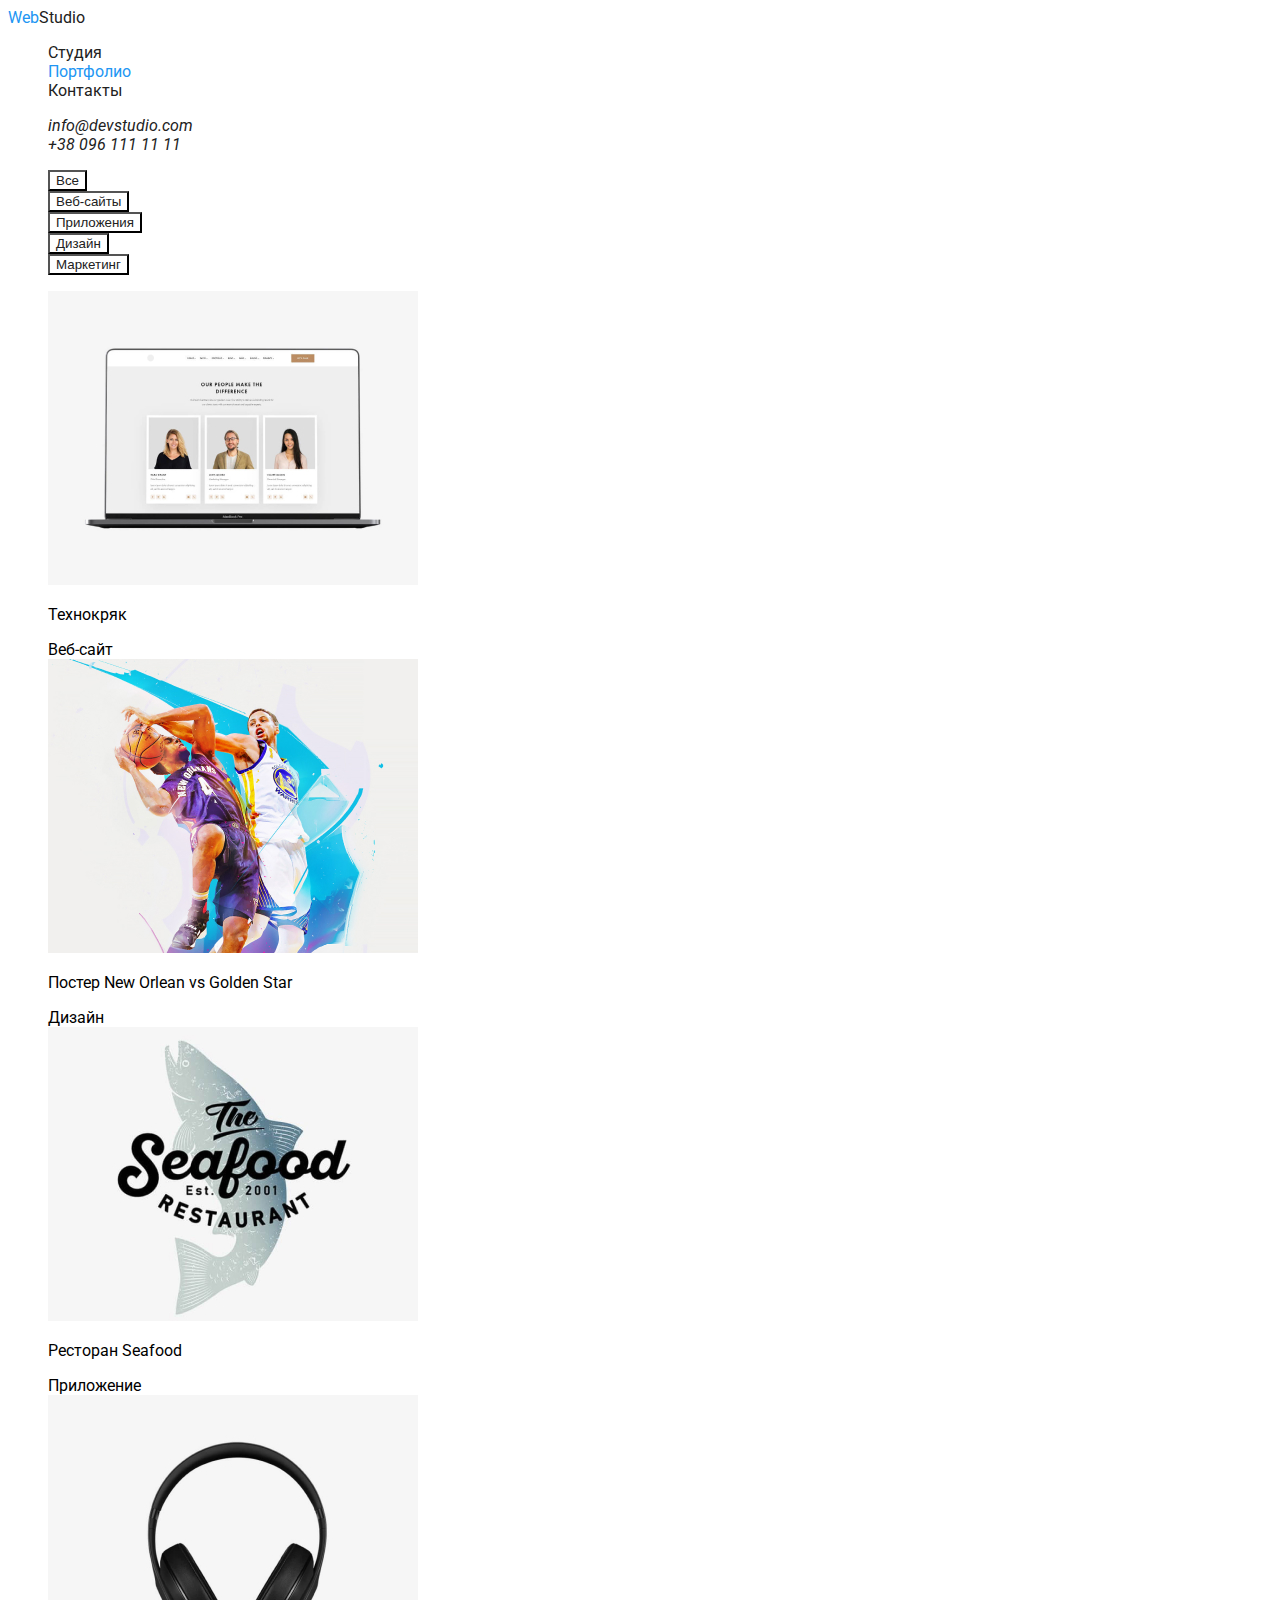
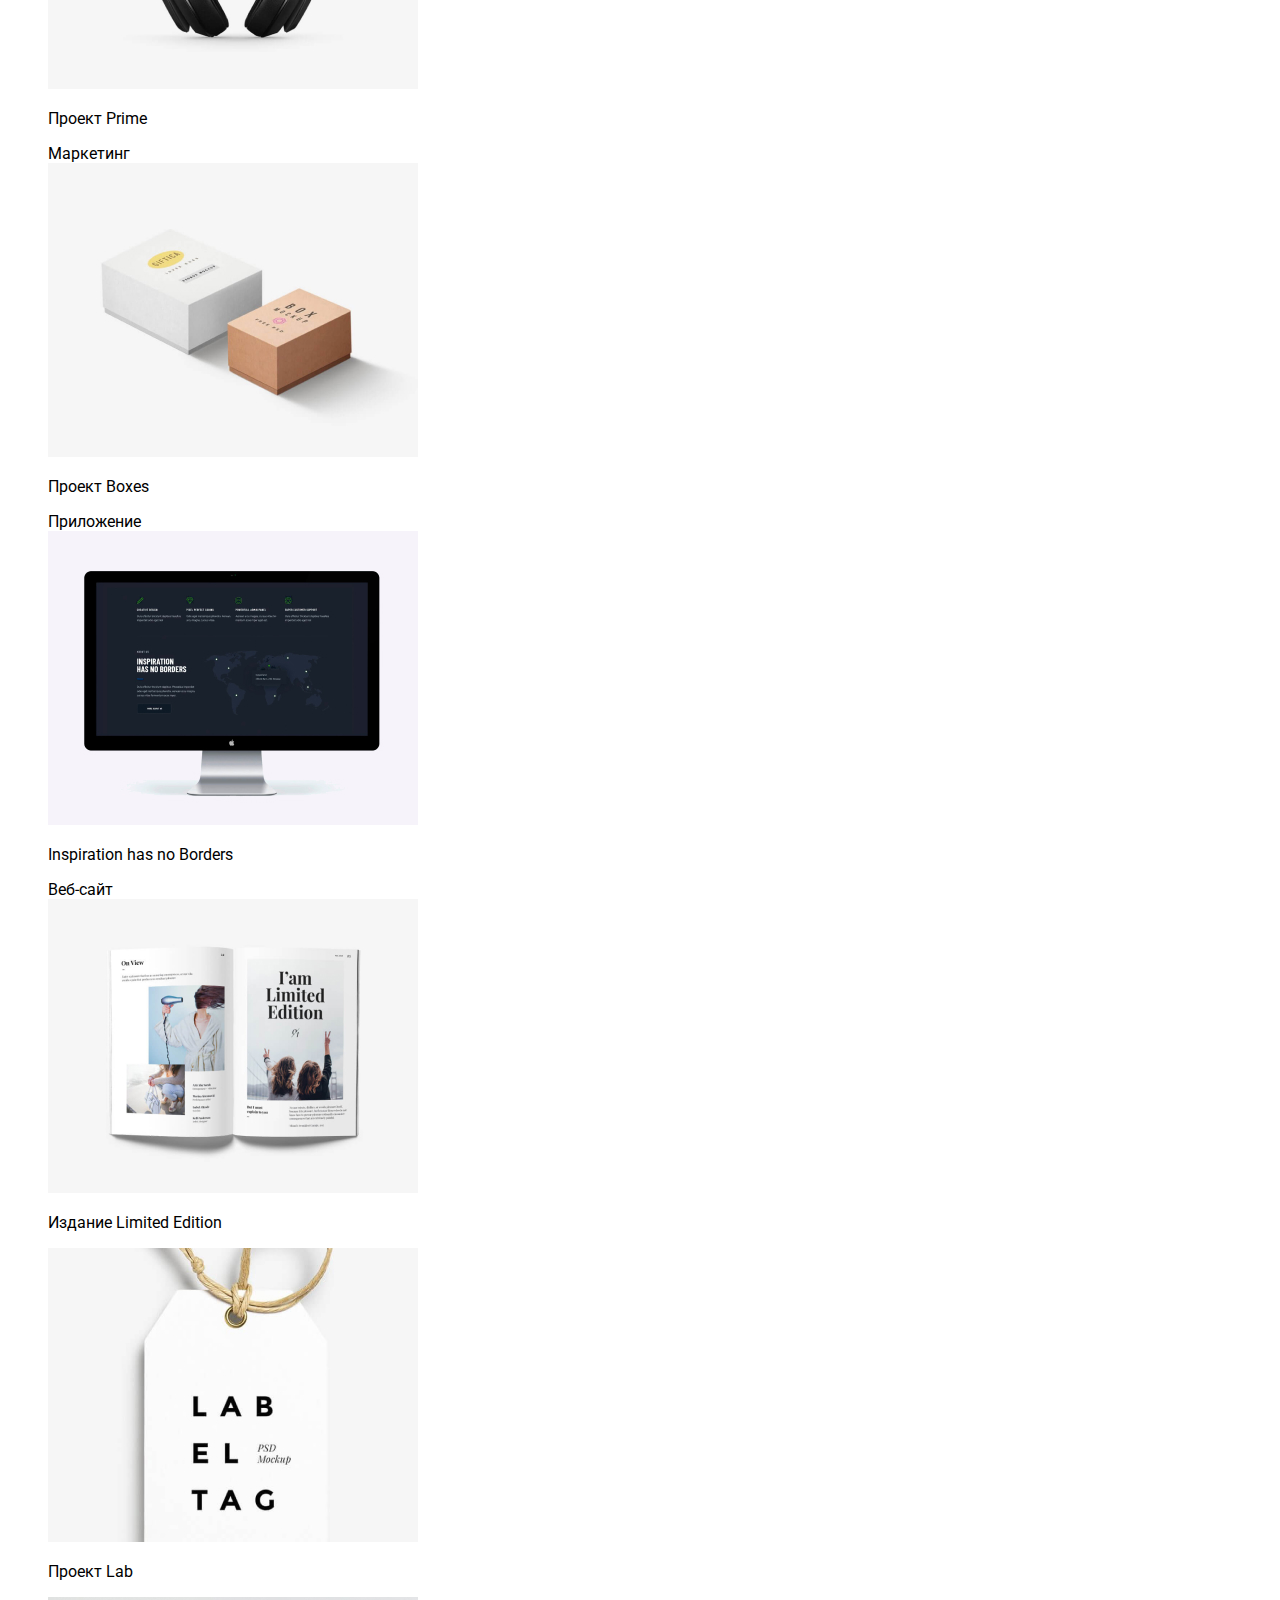
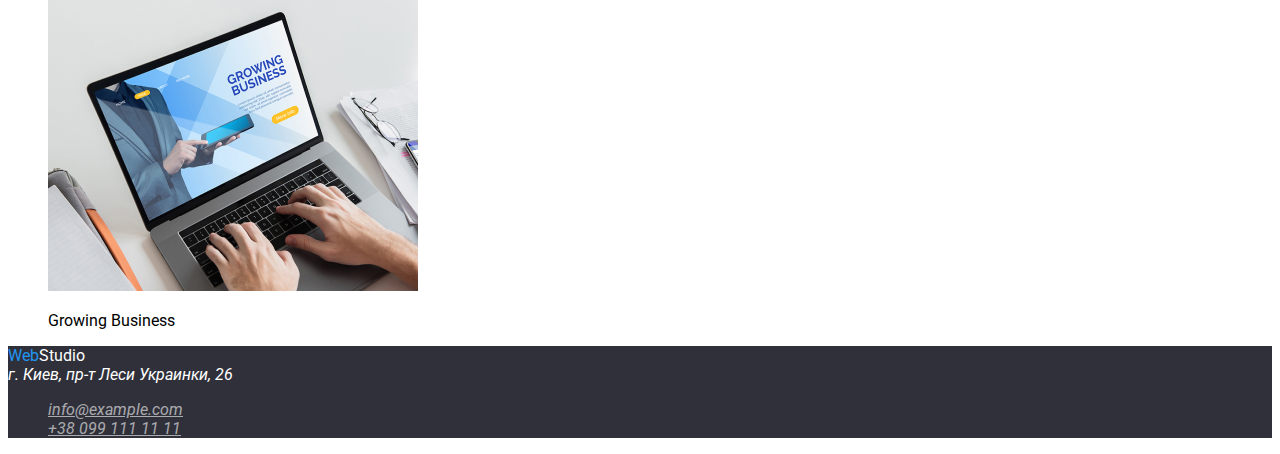
==== commit 3882a85a: "4575467" ====
--- a/portfolio.html
+++ b/portfolio.html
@@ -6,7 +6,7 @@
     <title>Portfolio</title>
     <link rel="stylesheet" href="./css/style.css" />
     <link
-      href="https://fonts.googleapis.com/css2?family=Raleway:ital,wght@0,400;0,900;1,400&family=Roboto:ital,wght@0,400;0,900;1,900&display=swap"
+      href="https://fonts.googleapis.com/css2?family=Raleway:wght@700&family=Roboto:wght@400;500;700&display=swap"
       rel="stylesheet"
     />
   </head>
@@ -20,10 +20,10 @@
         <ul class="site-nav">
           <!-- в ul -class site nav -->
           <li>
-            <a class="link-current" href="./index.html">Студия</a>
+            <a class="link" href="./index.html">Студия</a>
           </li>
           <li>
-            <a class="link" href="./portfolio.html">Портфолио</a>
+            <a class="link-current" href="./portfolio.html">Портфолио</a>
           </li>
           <li>
             <a class="link" href="">Контакты</a>
@@ -116,12 +116,22 @@
       </ul>
     </main>
     <!-- Footer -->
-    <footer class="footer-port">
-      <a href="/">WebStudio</a>
-      <address class="white1">
+    <footer class="footer">
+      <a href="./index.html" class="logo link">
+        <span class="logoblue">Web</span><span class="studio">Studio</span></a
+      >
+      <address class="white">
         г. Киев, пр-т Леси Украинки, 26
-        <a href="mailto:info@example.com">info@example.com</a>
-        <a href="tel:+38-099-111-11-11">+38 099 111 11 11</a>
+        <ul class="list">
+          <li>
+            <a class="link-var" href="mailto:info@example.com"
+              >info@example.com</a
+            >
+          </li>
+          <li>
+            <a class="link-var" href="tel:+380991111111">+38 099 111 11 11</a>
+          </li>
+        </ul>
       </address>
     </footer>
   </body>
--- a/css/style.css
+++ b/css/style.css
@@ -27,7 +27,6 @@
 /* Логотип */
 .logo {
   color: var(--title_color);
-  font-family: raleway, cursive;
 }
 .logo .link {
   font-family: Raleway;
@@ -131,6 +130,7 @@
 }
 .link-var {
   color: var(--color_rgba);
+  font-weight: 400;
 }
 .pink {
   background-color: var(--pink);
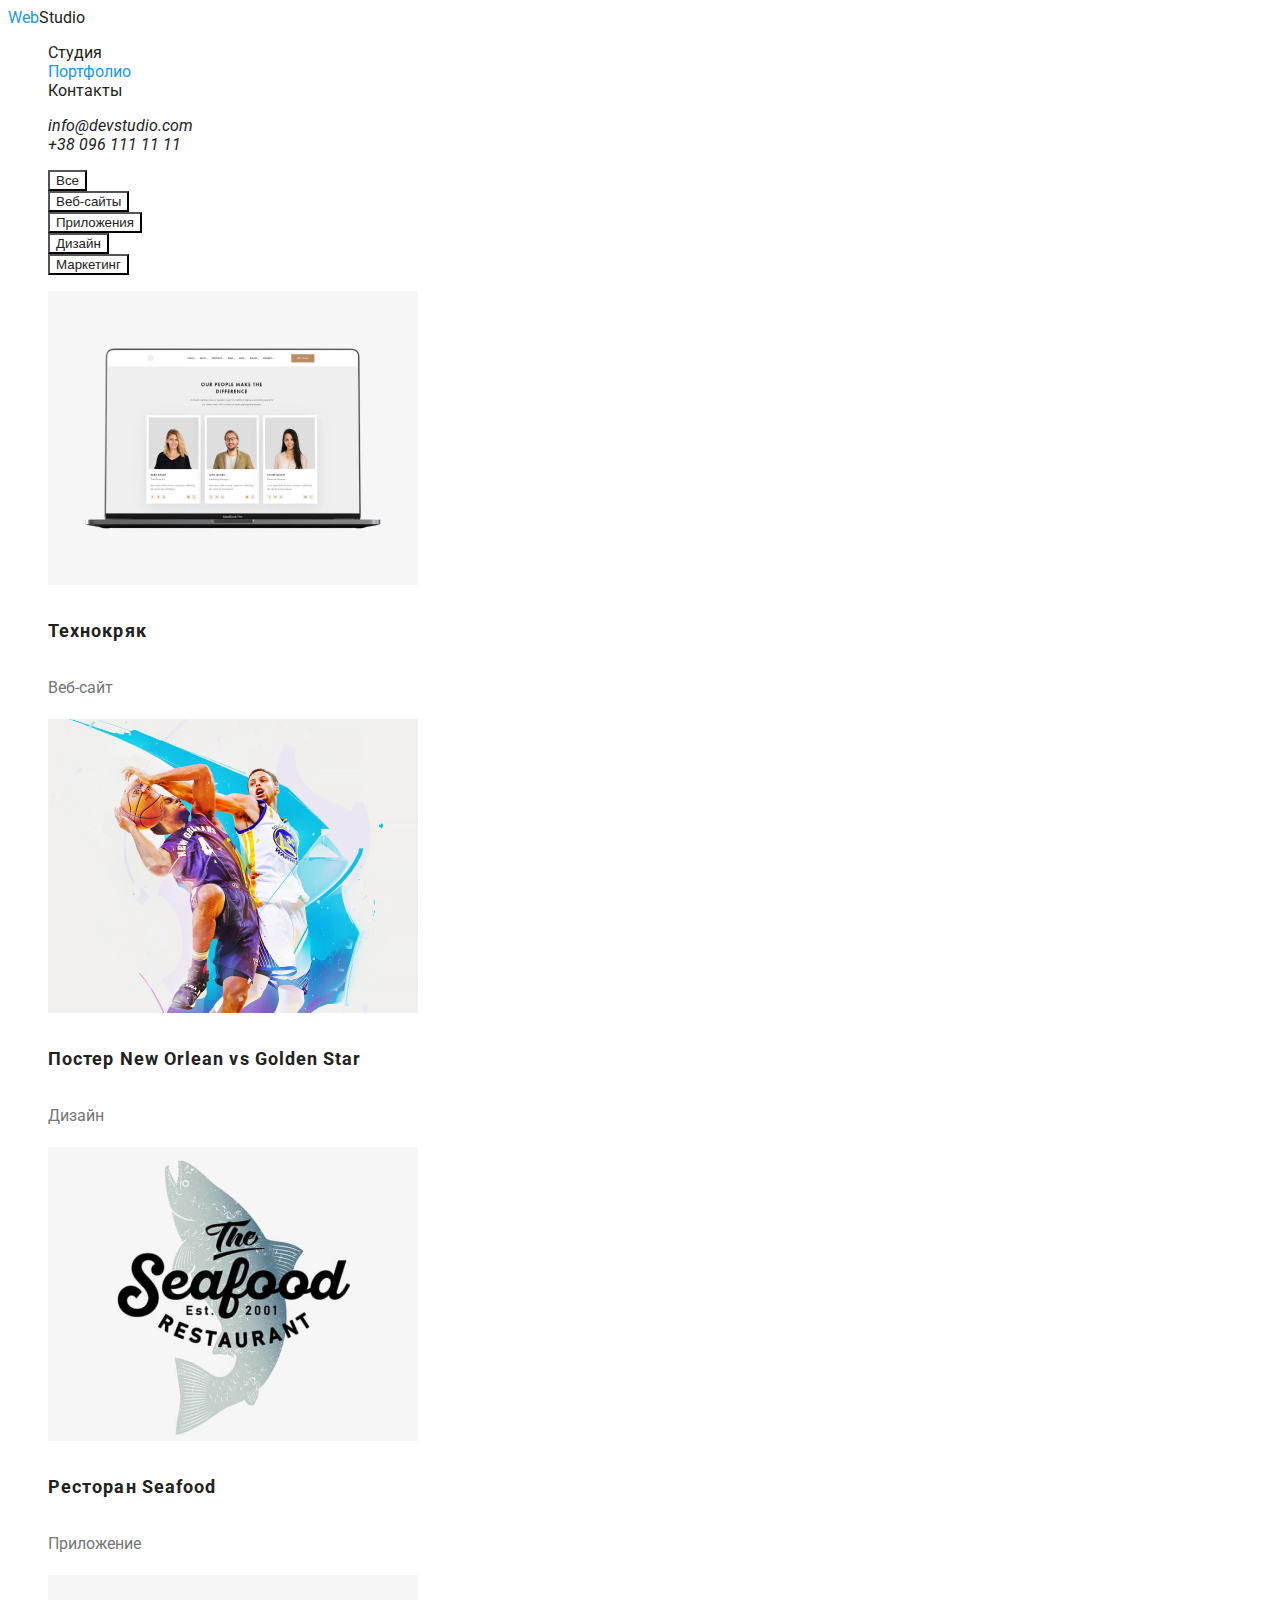
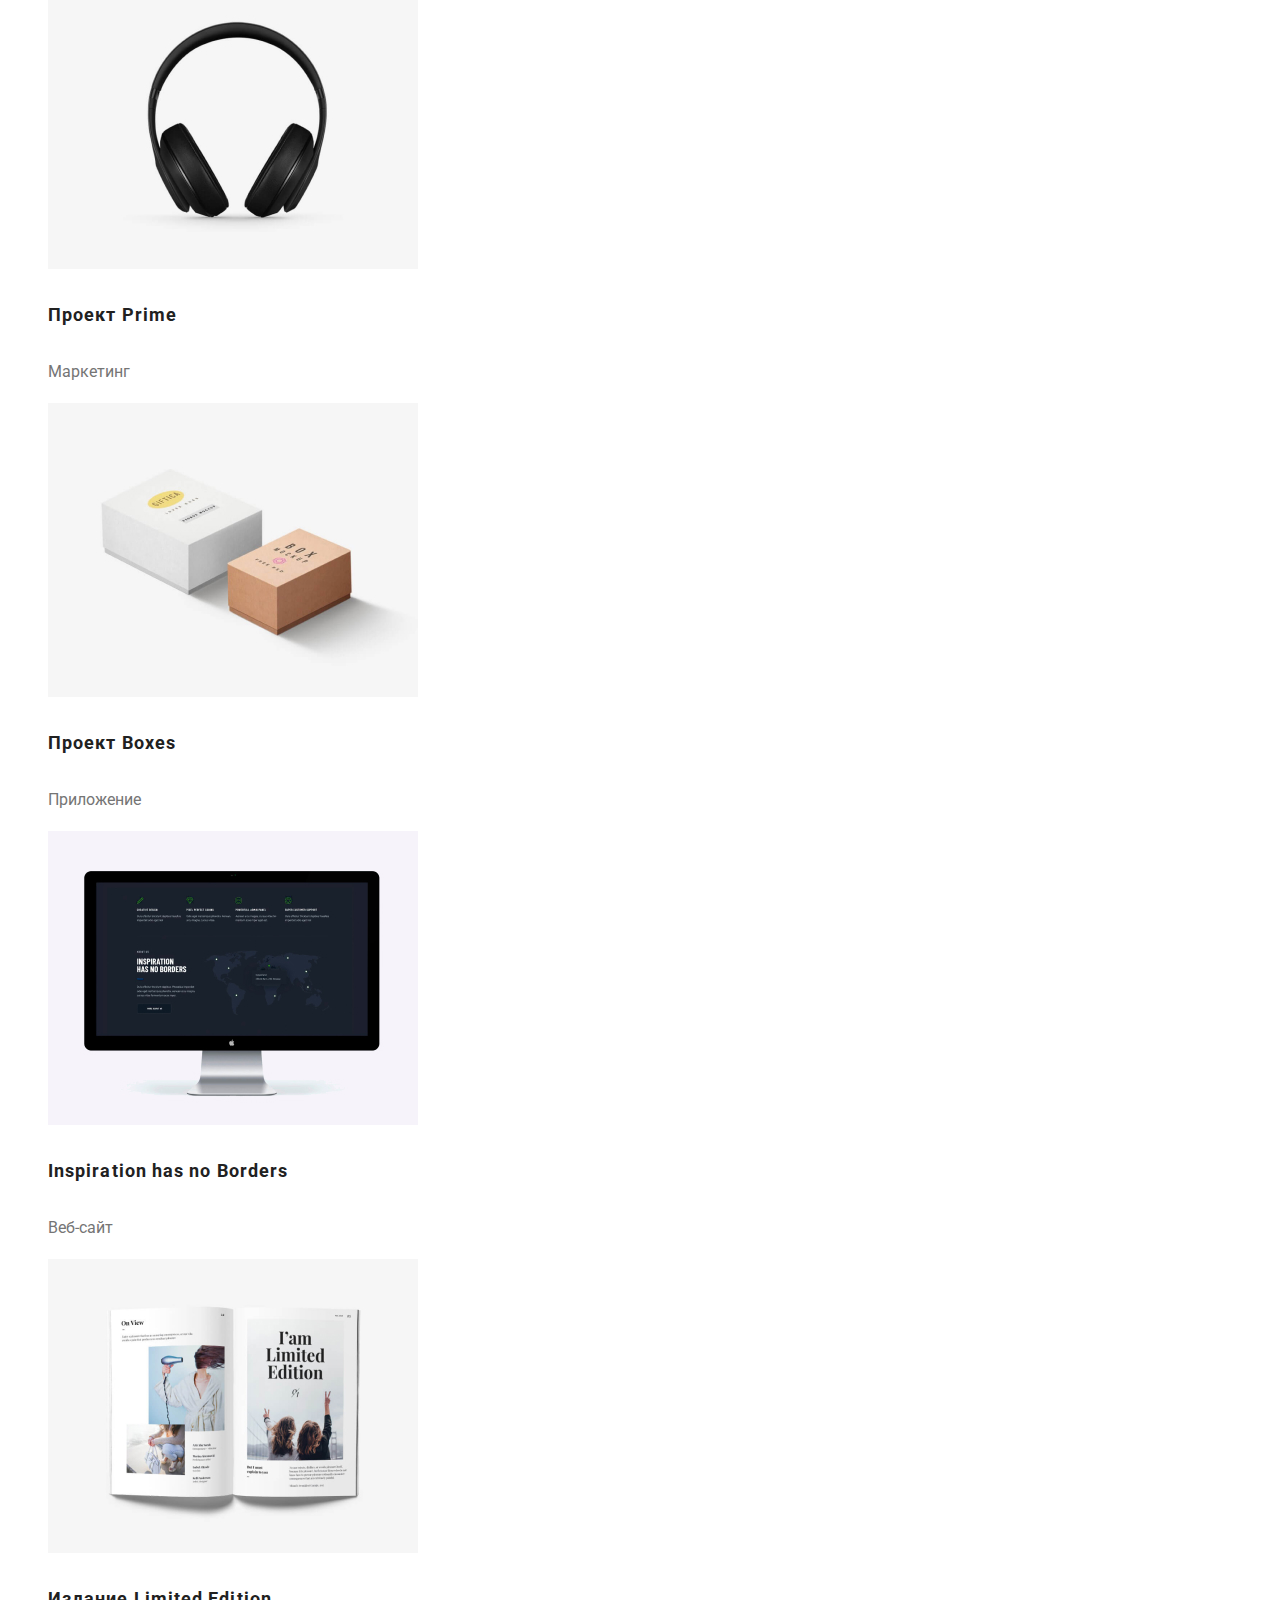
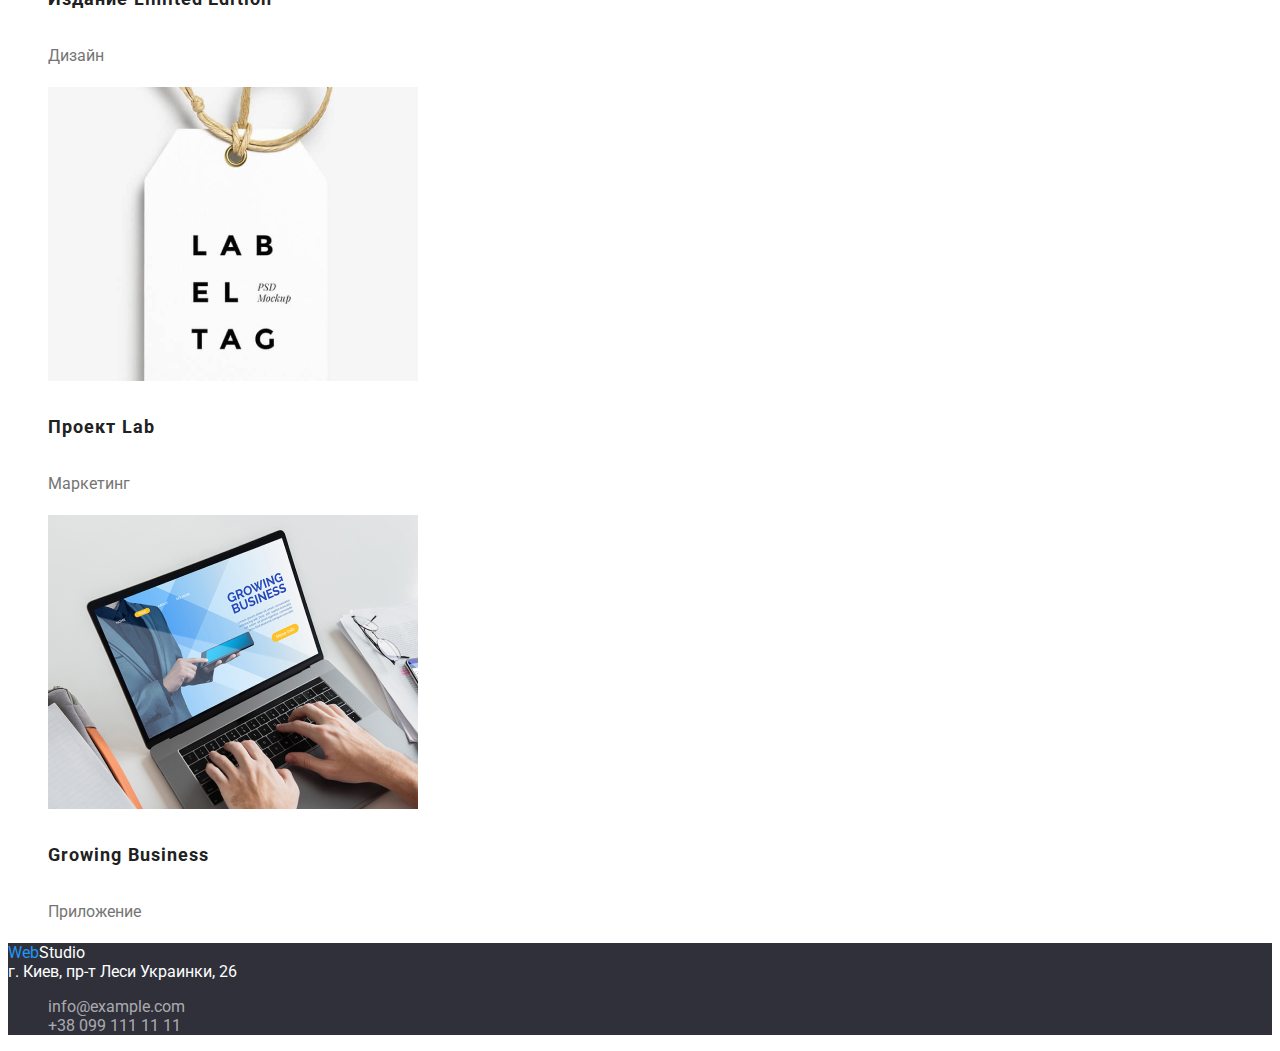
==== commit 41847082: "final commit" ====
--- a/portfolio.html
+++ b/portfolio.html
@@ -70,48 +70,51 @@
       <ul>
         <li>
           <img src="./img/Technokryak.jpg" alt="Технокрякh4" />
-          <p>Технокряк</p>
-          Веб-сайт
+          <h4 class="title">Технокряк</h4>
+          <p class="paragraf">Веб-сайт</p>
         </li>
         <li>
           <img
             src="./img/NewOrlean.jpg"
             alt=" Постер New Orlean vs Golden Star "
           />
-          <p>Постер New Orlean vs Golden Star</p>
-          Дизайн
+          <h4 class="title">Постер New Orlean vs Golden Star</h4>
+          <p class="paragraf">Дизайн</p>
         </li>
         <li>
           <img src="./img/Seafood.jpg" alt="Ресторан Seafood" />
-          <p>Ресторан Seafood</p>
-          Приложение
+          <h4 class="title">Ресторан Seafood</h4>
+          <p class="paragraf">Приложение</p>
         </li>
         <li>
           <img src="./img/Prime.jpg" alt="Проект Prime" />
-          <p>Проект Prime</p>
-          Маркетинг
+          <h4 class="title">Проект Prime</h4>
+          <p class="paragraf">Маркетинг</p>
         </li>
         <li>
           <img src="./img/Boxes.jpg" alt="Проект Boxes" />
-          <p>Проект Boxes</p>
-          Приложение
+          <h4 class="title">Проект Boxes</h4>
+          <p class="paragraf">Приложение</p>
         </li>
         <li>
           <img src="./img/Inspiration.jpg" alt="Inspiration has no Borders" />
-          <p>Inspiration has no Borders</p>
-          Веб-сайт
+          <h4 class="title">Inspiration has no Borders</h4>
+          <p class="paragraf">Веб-сайт</p>
         </li>
         <li>
           <img src="./img/LimitedEdition.jpg" alt="Издание Limited Edition" />
-          <p>Издание Limited Edition</p>
+          <h4 class="title">Издание Limited Edition</h4>
+          <p class="paragraf">Дизайн</p>
         </li>
         <li>
           <img src="./img/Lab.jpg" alt="Lab" />
-          <p>Проект Lab</p>
+          <h4 class="title">Проект Lab</h4>
+          <p class="paragraf">Маркетинг</p>
         </li>
         <li>
           <img src=".//img/GrowingBusiness.jpg" alt="Growing Business" />
-          <p>Growing Business</p>
+          <h4 class="title">Growing Business</h4>
+          <p class="paragraf">Приложение</p>
         </li>
       </ul>
     </main>
@@ -120,7 +123,7 @@
       <a href="./index.html" class="logo link">
         <span class="logoblue">Web</span><span class="studio">Studio</span></a
       >
-      <address class="white">
+      <address class="white style-text">
         г. Киев, пр-т Леси Украинки, 26
         <ul class="list">
           <li>
--- a/css/style.css
+++ b/css/style.css
@@ -6,11 +6,13 @@
   --title_color: #212121;
   --color_rgba: rgba(255, 255, 255, 0.6);
   --pink: #f5f4fa;
+  font-style: normal;
 }
 
 body {
   font-family: Roboto, sans-serif;
   background-color: var(--button_text);
+  font-style: normal;
 }
 /* убрал маркир список */
 .list {
@@ -130,7 +132,7 @@
 }
 .link-var {
   color: var(--color_rgba);
-  font-weight: 400;
+  text-decoration: none;
 }
 .pink {
   background-color: var(--pink);
@@ -180,3 +182,17 @@
 .nav {
   text-decoration: none;
 }
+.style-text {
+  font-style: normal;
+}
+.paragraf {
+  line-height: 1.88;
+  color: var(--primary_gray);
+}
+.title {
+  color: var(--title_color);
+  line-height: 2;
+  font-weight: 700;
+  font-size: 18px;
+  letter-spacing: 0.06em;
+}
